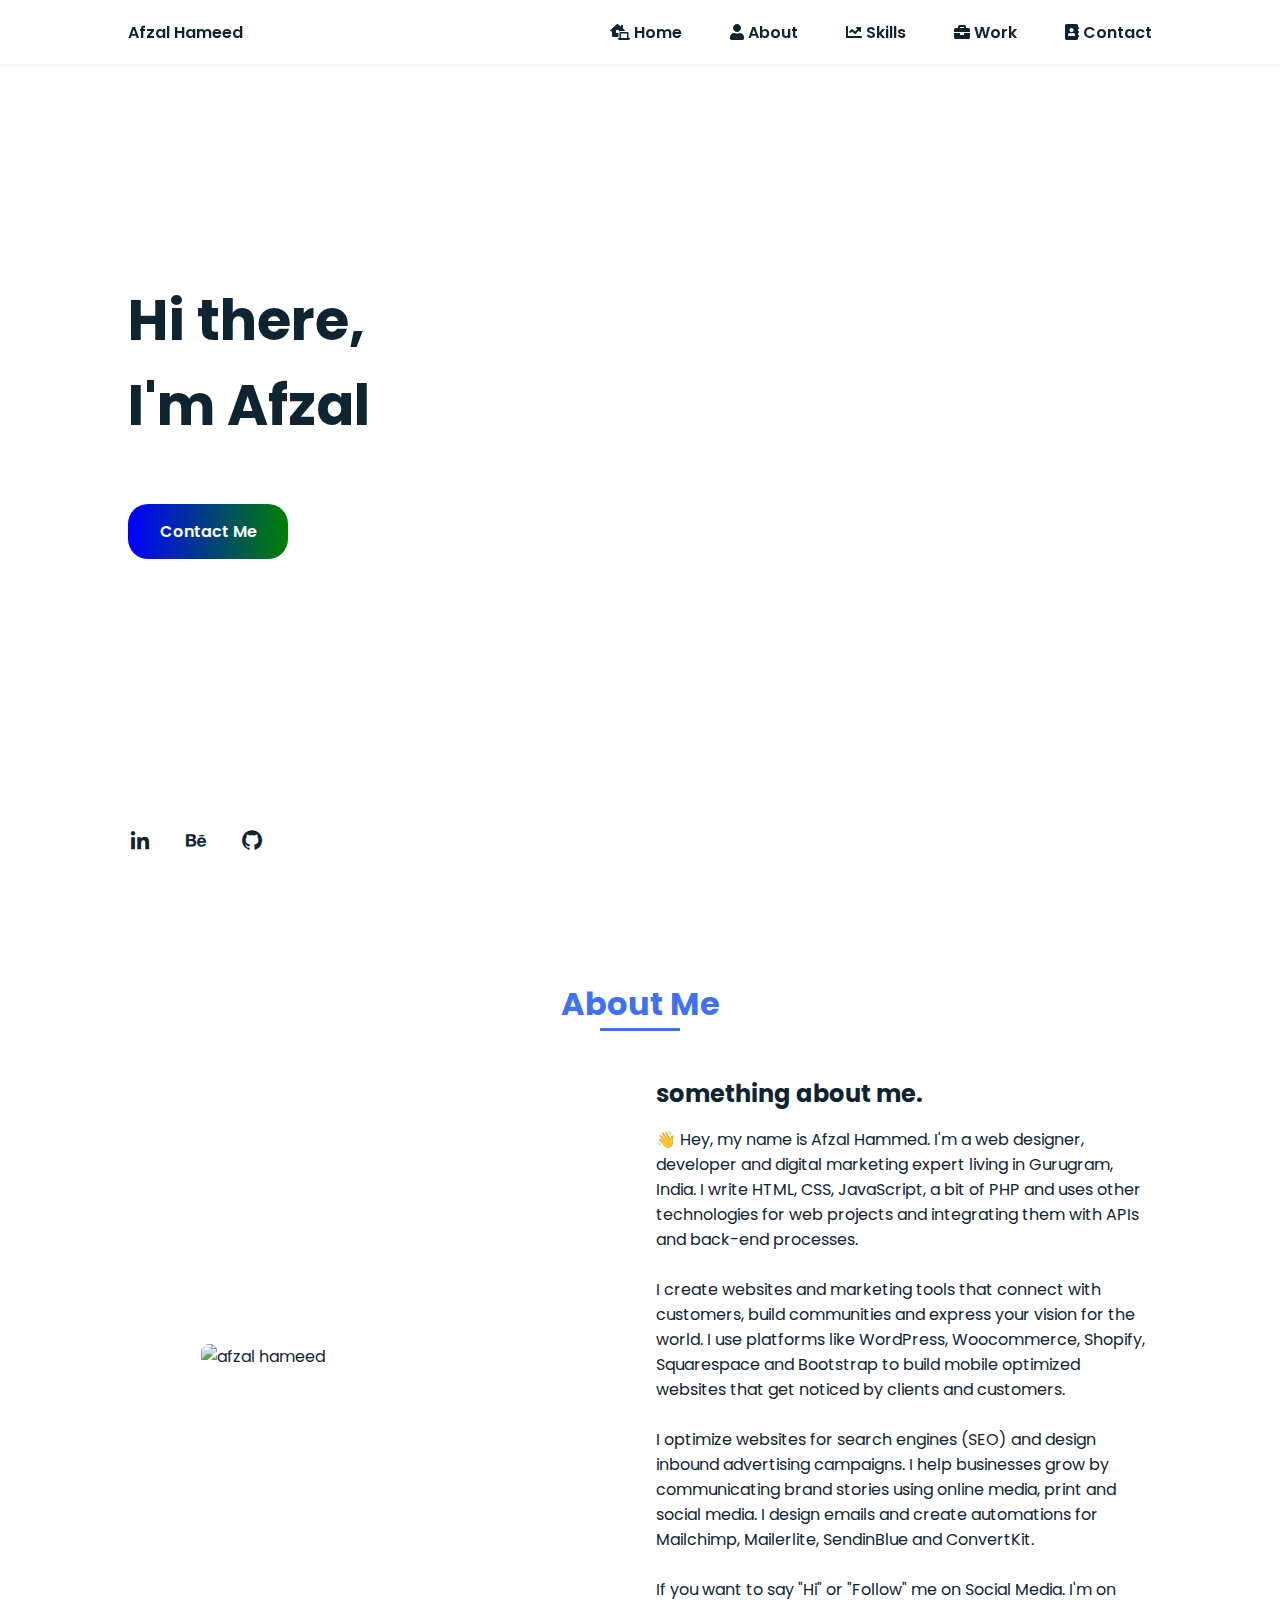
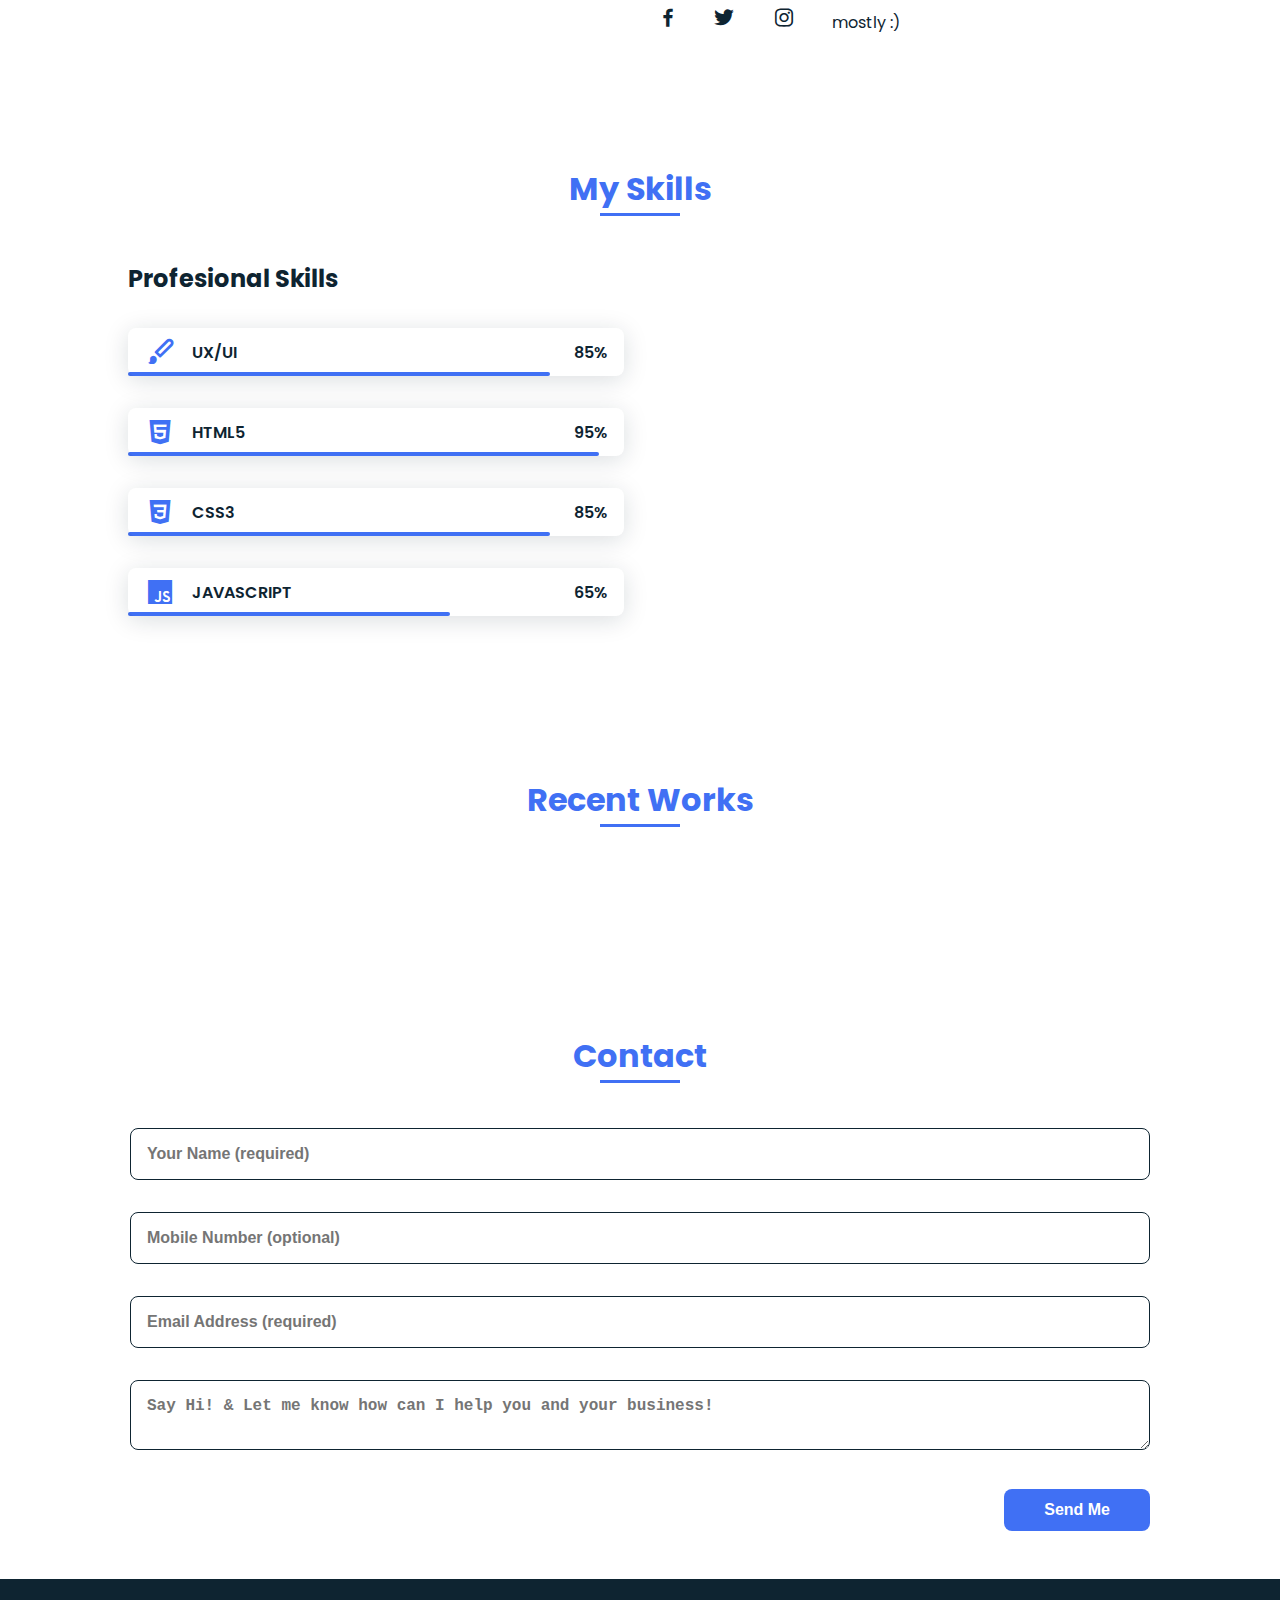
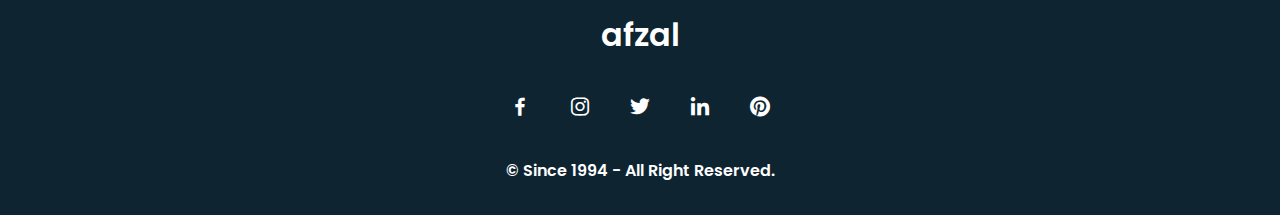
==== index.html @ 88574d5a "Update index.html" ====
<!DOCTYPE html>
<html lang="en">
    <head>
        
<!-- HTML Meta Tags -->
        <meta name="author" content="Afzal Hameed" />
        <title>&#128420; Afzal Hameed: Official Portfolio Website</title>
        <meta name="description" content="Welcome to my official portfolio website. I have built this website using HTML, CSS & JavaScript, to showcase my current work. Take a look at my creations. ">

        <!-- Facebook Meta Tags -->
        <meta property="og:url" content="https://afzal-cv.netlify.app/">
        <meta property="og:type" content="website">
        <meta property="og:title" content="&#128420; Afzal Hameed: Official Portfolio Website">
        <meta property="og:description" content="Welcome to my official portfolio website. I have built this website using HTML, CSS & JavaScript, to showcase my current work. Take a look at my creations. ">
        <meta property="og:image" content="">

        <!-- Twitter Meta Tags -->
        <meta name="twitter:card" content="summary_large_image">
        <meta property="twitter:domain" content="afzal-cv.netlify.app">
        <meta property="twitter:url" content="https://afzal-cv.netlify.app/">
        <meta name="twitter:title" content="&#128420; Afzal Hameed: Official Portfolio Website">
        <meta name="twitter:description" content="Welcome to my official portfolio website. I have built this website using HTML, CSS & JavaScript, to showcase my current work. Take a look at my creations. ">
        <meta name="twitter:image" content="">

<!-- Meta Tags Generated via https://www.opengraph.xyz -->
      
        
        <meta name="author" content="Afzal" />
        <meta name="description" http-equiv="description" content="Welcome to my official portfolio website. I have built this website using HTML, CSS & JavaScript, to showcase my current work. Take a look at my creations." />
        <meta name="keywords" http-equiv="keywords" content="web designer, web developer, website design, graphic design, Afzal Hameed, afzal, Freelancer, Front-End, Full-Stack, UI/UX, App, Responsive website, Website development" />
        <meta property="og:url" content="/#" />
        <meta property="og:title" content="&#128420; Afzal Hameed: Official Portfolio Website" />
        <meta property="og:description" content="Welcome to my official portfolio website. I have built this website using HTML, CSS & JavaScript, to showcase my current work. Take a look at my creations." />
        <meta property="og:image" content="assets/img/header.png" />
        <meta http-equiv="X-UA-Compatible" content="IE=Edge" />
        <meta charset="UTF-8">
        <meta name="viewport" content="width=device-width, initial-scale=1.0">
        <!-- ====STYLESHEET==== -->
        <link rel="stylesheet" href="assets/css/styles.css">
        <!-- =====FAVICON===== -->
        <link rel="icon" href="assets/img/fav.png" />
        <!-- FONTAWESOME -->
    <link rel="stylesheet" href="https://cdnjs.cloudflare.com/ajax/libs/font-awesome/5.15.3/css/all.min.css" />
        <!-- =====BOX ICONS===== -->
        <link href='https://cdn.jsdelivr.net/npm/boxicons@2.0.5/css/boxicons.min.css' rel='stylesheet'>
        <title>&#128420; Afzal Hameed - Official Portfolio</title>
         <!-- =====PINTEREST===== -->
        <meta name="p:domain_verify" content="e36aef501e9f7b3926433f9074493362"/>
        <!-- Global site tag (gtag.js) - Google Analytics -->
<script async src="https://www.googletagmanager.com/gtag/js?id=G-8B5B66P0WS"></script>
<script>
  window.dataLayer = window.dataLayer || [];
  function gtag(){dataLayer.push(arguments);}
  gtag('js', new Date());

  gtag('config', 'G-8B5B66P0WS');
</script>
        <script src="https://www.google.com/recaptcha/api.js" async defer></script>
       
        <!-- Google Tag Manager -->
<script>(function(w,d,s,l,i){w[l]=w[l]||[];w[l].push({'gtm.start':
new Date().getTime(),event:'gtm.js'});var f=d.getElementsByTagName(s)[0],
j=d.createElement(s),dl=l!='dataLayer'?'&l='+l:'';j.async=true;j.src=
'https://www.googletagmanager.com/gtm.js?id='+i+dl;f.parentNode.insertBefore(j,f);
})(window,document,'script','dataLayer','GTM-PH9XR4R');</script>
<!-- End Google Tag Manager -->
    </head>
    <body>
        <!-- Google Tag Manager (noscript) -->
<noscript><iframe src="https://www.googletagmanager.com/ns.html?id=GTM-PH9XR4R"
height="0" width="0" style="display:none;visibility:hidden"></iframe></noscript>
<!-- End Google Tag Manager (noscript) -->
        <!--===== HEADER =====-->
        <header class="l-header">
            <nav class="nav bd-grid">
                <div>
                    <a href="/" class="nav__logo">Afzal Hameed</a>
                </div>

                <div class="nav__menu" id="nav-menu">
                    <ul class="nav__list">
                        <li class="nav__item active"><a href="#home" class="nav__link active"><i class="fas fa-laptop-house"></i> Home</a></li>
                        <li class="nav__item"><a href="#about" class="nav__link"><i class="fas fa-user"></i> About</a></li>
                        <li class="nav__item"><a href="#skills" class="nav__link"><i class="fas fa-chart-line"></i> Skills</a></li>
                        <li class="nav__item"><a href="#work" class="nav__link"><i class="fas fa-briefcase"></i> Work</a></li>
                        <li class="nav__item"><a href="#contact" class="nav__link"><i class="fas fa-address-book"></i> Contact</a></li>
                    </ul>
                </div>

                <div class="nav__toggle" id="nav-toggle">
                    <i class='bx bx-menu'></i>
                </div> 
            </nav>
        </header>

        <main class="l-main">
            <!--===== HOME =====-->
            <section class="home bd-grid" id="home">
                <div class="home__data">
                    <h1 class="home__title">Hi there,<br>I'm <span class="fill">Afzal</span>
                        <br><span id="ityped"></span>
                        <script src="https://unpkg.com/ityped@1.0.2/dist/index.min.js"></script>
                        </h1>
                </div>
                <div class="contact"><a href="#contact" class="button">Contact Me<img src="assets/img/arrow.png"></a></div>
                    <div class="home__social">
                    <a href="https://www.linkedin.com/in/iafzalhameed/" target="_blank" class="home__social-icon"><i class='bx bxl-linkedin'></i></a>
                    <a href="https://www.behance.net/afzalhameed" target="_blank" class="home__social-icon"><i class='bx bxl-behance' ></i></a>
                    <a href="https://github.com/dev-afzal" target="_blank" class="home__social-icon"><i class='bx bxl-github' ></i></a>
                </div>

                <div class="home__img">    
                    <img src="assets/img/header.png" alt="">
                </div>
            </section>

            <!--===== ABOUT =====-->
            <section class="about section " id="about">
                <h2 class="section-title">About Me</h2>

                <div class="about__container bd-grid">
                    <div class="about__img">
                        <img class="bout"src="assets/img/about_1.jpg" alt="afzal hameed">
                    </div>             
                    <div>
                        <h2 class="about__subtitle">something about me.</h2>
                        <p class="about__text"><align="justify">👋 Hey, my name is Afzal Hammed. I'm a web designer, developer and digital marketing expert living in Gurugram, India. I write HTML, CSS, JavaScript, a bit of PHP and uses other technologies for web projects and integrating them with APIs and back-end processes.</align></p>
                        <br><p class="about__text"><align="justify">I create websites and marketing tools that connect with customers, build communities and express your vision for the world. I use platforms like WordPress, Woocommerce, Shopify, Squarespace and Bootstrap to build mobile optimized websites that get noticed by clients and customers.</align></p>
                            <br><p class="about__text"><align="justify">I optimize websites for search engines (SEO) and design inbound advertising campaigns. I help businesses grow by communicating brand stories using online media, print and social media. I design emails and create automations for Mailchimp, Mailerlite, SendinBlue and ConvertKit.</align></p>
                            <br><p class="about__text"><align="justify">If you want to say "Hi" or "Follow" me on Social Media. I'm on <a href="https://www.facebook.com/iafzalhameed" class="home__social-icon"><i class='bx bxl-facebook'></i></a><a href="https://twitter.com/dev_afzal" class="home__social-icon"><i class='bx bxl-twitter'></i></a> <a href="https://www.instagram.com/dev.afzal/" class="home__social-icon"><i class='bx bxl-instagram'></i></a> mostly :)</align>
                        </p>
                    </div>                                   
                </div>
            </section>
            <!--===== SKILLS =====-->
            <section class="skills section" id="skills">
                <h2 class="section-title">My Skills</h2>

                <div class="skills__container bd-grid">          
                    <div>
                        <h2 class="skills__subtitle">Profesional Skills</h2>
                        <p class="skills__text"></p>
                        <div class="skills__data">
                            <div class="skills__names">
                                <i class='bx bxs-paint skills__icon'></i>
                                <span class="skills__name">UX/UI</span>
                            </div>
                            <div class="skills__bar skills__ux">
                                
                            </div>
                            <div>
                                <span class="skills__percentage">85%</span>
                            </div>
                        </div>
                        <div class="skills__data">
                            <div class="skills__names">
                                <i class='bx bxl-html5 skills__icon'></i>
                                <span class="skills__name">HTML5</span>
                            </div>
                            <div class="skills__bar skills__html">

                            </div>
                            <div>
                                <span class="skills__percentage">95%</span>
                            </div>
                        </div>
                        <div class="skills__data">
                            <div class="skills__names">
                                <i class='bx bxl-css3 skills__icon'></i>
                                <span class="skills__name">CSS3</span>
                            </div>
                            <div class="skills__bar skills__css">
                                
                            </div>
                            <div>
                                <span class="skills__percentage">85%</span>
                            </div>
                        </div>
                        <div class="skills__data">
                            <div class="skills__names">
                                <i class='bx bxl-javascript skills__icon' ></i>
                                <span class="skills__name">JAVASCRIPT</span>
                            </div>
                            <div class="skills__bar skills__js">
                                
                            </div>
                            <div>
                                <span class="skills__percentage">65%</span>
                            </div>
                        </div>
                        
                    </div>
                    
                    <div>              
                        <img src="assets/img/work-skills.jpg" alt="" class="skills__img">
                    </div>
                </div>
            </section>

            <!--===== WORK =====-->
            <section class="work section" id="work">
                <h2 class="section-title">Recent Works</h2>
                
                <div class="work__container bd-grid">
                    <div class="work__img">
                        <img src="assets/img/work1.jpg" alt="">
                    </div>
                    <div class="work__img">
                        <img src="assets/img/work2.jpg" alt="">
                    </div>
                    <div class="work__img">
                        <img src="assets/img/work3.jpg" alt="">
                    </div>
                    <div class="work__img">
                        <img src="assets/img/work4.jpg" alt="">
                    </div>
                    <div class="work__img">
                        <img src="assets/img/work06.jpg" alt="">
                    </div>
                    <div class="work__img">
                        <img src="assets/img/work7.jpg" alt="">
                    </div>
                </div>
            </section>
            <!--===== CONTACT =====-->
            <section class="contact section" id="contact">
                <h2 class="section-title">Contact</h2>

                <div class="contact__container bd-grid">
                   <form class="contact-form" action="https://formsubmit.co/afzalpixel@gmail.com" method="post">
                        <input type="hidden" name="_subject" value="Yo, you got a mail:" >
                        <input type="text" name="name" placeholder="Your Name (required)" class="contact__input" required>
                        <input type="text" name="phone" placeholder="Mobile Number (optional)" class="contact__input" >
                        <input type="mail" name="mail" placeholder="Email Address (required)" class="contact__input" required>
                        <input type="hidden" name="_next" value="https://afzal-cv.netlify.app/thanks.html">
                        <textarea name="message" placeholder="Say Hi! & Let me know how can I help you and your business!" class="contact__input"></textarea>
                        <input type="hidden" name="_captcha" value="false" >
                        <div class="g-recaptcha" data-sitekey="6LcCh78aAAAAAPTROiAy22r3FOxL_BOyO7A-qrOj"></div>
                        <input type="submit" name="submit" value="Send Me" class="contact__button button"> 
                    </form>
                </div>
            </section>
        </main>

        <!--===== FOOTER =====-->
        <footer class="footer">
            <p class="footer__title">afzal</p>
            <div class="footer__social">
                <a href="https://www.facebook.com/iafzalhameed/" class="footer__icon"><i class='bx bxl-facebook' ></i></a>
                <a href="https://www.instagram.com/mister.afzal/" class="footer__icon"><i class='bx bxl-instagram' ></i></a>
                <a href="https://twitter.com/mister_afzal/" class="footer__icon"><i class='bx bxl-twitter' ></i></a>
                <a href="https://www.linkedin.com/in/iafzalhameed/" class="footer__icon"><i class='bx bxl-linkedin' ></i></a>
                <a href="https://pinterest.com/mister_afzal/" class="footer__icon"><i class='bx bxl-pinterest' ></i></a>
            </div>
            <p>&#169; Since 1994 - All Right Reserved.</p>
        </footer>
        <!--===== SCROLL REVEAL =====-->
        <script src="https://unpkg.com/scrollreveal"></script>
        <!--===== DARK-MODE =====-->
        <script src="https://cdn.jsdelivr.net/npm/darkmode-js@1.5.7/lib/darkmode-js.min.js"></script>
        <!--===== MAIN JS =====-->
        <script src="assets/js/main.js"></script>
        <div></div> 
    </body>
</html>
<!--===== END =====-->
---- assets/css/styles.css ----
/*===== GOOGLE FONTS =====*/
@import url("https://fonts.googleapis.com/css2?family=Poppins:wght@400;600;700&display=swap");
/*===== VARIABLES CSS =====*/
:root{
  --header-height: 3rem;
  --font-semi: 600;
}

:root{
  --first-color: #4070F4;
  --second-color: #0E2431;
}
.dark-theme{
  --primary-color: #000106;
  --secondary-color: #fff;
}





/*===== Fuente y tipografia =====*/
:root{
  --body-font: 'Poppins', sans-serif;
  --big-font-size: 2rem;
  --h2-font-size: 1.25rem;
  --normal-font-size: 0.938rem;
}
@media screen and (min-width: 768px){
  :root{
    --big-font-size: 3.5rem;
    --h2-font-size: 2rem;
    --normal-font-size: 1rem;
  }
}

/*===== Margenes =====*/
:root{
  --mb-1: 0.5rem;
  --mb-2: 1rem;
  --mb-3: 1.5rem;
  --mb-4: 2rem;
  --mb-5: 2.5rem;
  --mb-6: 3rem;
}

/*===== z index =====*/
:root{
  --z-back: -10;
  --z-normal: 1;
  --z-tooltip: 10;
  --z-fixed: 100;
}

/*===== BASE =====*/
*,::before,::after{
  box-sizing: border-box;
}
html{
  scroll-behavior: smooth;
}
body{
  margin: var(--header-height) 0 0 0;
  font-family: var(--body-font);
  font-size: var(--normal-font-size);
  color: var(--second-color);
}
h1,h2,p{
  margin: 0;
}
ul{
  margin: 0;
  padding: 0;
  list-style: none;
}
a{
  text-decoration: none;
}
img{
  max-width: 100%;
  height: auto;
  display: block;
}

/*===== CLASS CSS ===== */
.section-title{
  position: relative;
  font-size: var(--h2-font-size);
  color: var(--first-color);
  margin-top: var(--mb-2);
  margin-bottom: var(--mb-4);
  text-align: center;
}
.section-title::after{
  position: absolute;
  content: "";
  width: 64px;
  height: 0.18rem;
  left: 0;
  right: 0;
  margin: auto;
  top: 2rem;
  background-color: var(--first-color);
}
.section{
  padding-top: 3rem;
  padding-bottom: 2rem;
}

/*===== LAYOUT =====*/
.bd-grid{
  max-width: 1024px;
  display: grid;
  grid-template-columns: 100%;
  grid-column-gap: 2rem;
  width: calc(100% - 2rem);
  margin-left: var(--mb-2);
  margin-right: var(--mb-2);
}
.l-header{
  width: 100%;
  position: fixed;
  top: 0;
  left: 0;
  z-index: var(--z-fixed);
  background-color: #fff;
  box-shadow: 0 1px 4px rgba(146,161,176,.15);
}

/*===== NAV =====*/
.nav{
  height: var(--header-height);
  display: flex;
  justify-content: space-between;
  align-items: center;
  font-weight: var(--font-semi);
}
@media screen and (max-width: 768px){
  .nav__menu{
    position: fixed;
    top: var(--header-height);
    right: -100%;
    width: 80%;
    height: 100%;
    padding: 2rem;
    background-color: var(--second-color);
    transition: .5s;
  }
}
.nav__item{
  margin-bottom: var(--mb-4);
}
.nav__item .active a {
  color: #e45820;
  
}
.nav__link{
  position: relative;
  color: rgb(163, 93, 93);
}
.nav__link:hover{
  position: relative;
}
.nav__link:hover::after{
  position: absolute;
  content: "";
  width: 100%;
  height: 0.18rem;
  left: 0;
  top: 2rem;
  background-color: var(--first-color);
}
.nav__logo{
  color: var(--second-color);
}
.nav__toggle{
  color: var(--second-color);
  font-size: 1.5rem;
  cursor: pointer;
}

/*Active menu*/
.active::after{
  position: absolute;
  content: "";
  width: 100%;
  height: 0.18rem;
  left: 0;
  top: 2rem;
  background-color: var(--secondary-color);
}

/*=== Show menu ===*/
.show{
  right: 0;
}
/*=== Show menu icon ===*/
.menu-icon{
  display: block;
}

/*===== HOME =====*/
.home{
  height: calc(100vh - 3rem);
  row-gap: 1rem;
}
.home__data{
  align-self: center;
  margin-top: 10%;
}
.home__title{
  font-size: var(--big-font-size);
  margin-bottom: var(--mb-5);
}
.home__title-color{
  color: var(--first-color);
}
.home__social{
  display: flex;
  flex-direction: column;
}
.home__social-icon{
  width: max-content;
  margin-bottom: var(--mb-2);
  font-size: 1.5rem;
  color: var(--second-color);
}
.home__social-icon:hover{
  color: var(--first-color);
}
.home__img{
  position: absolute;
  right: 0;
  bottom: 0;
  width: 295px;
}

/*BUTTONS*/
.button{
  display: inline-block;
  background-color: var(--first-color);
  color: #fff;
  padding: .75rem 2.5rem;
  font-weight: var(--font-semi);
  border-radius: .5rem;
}
.button:hover{
  box-shadow: 0 10px 36px rgba(0,0,0,.15);
}

/* ===== ABOUT =====*/
.about__container{
  row-gap: 2rem;
  text-align: center;
}
.about__subtitle{
  margin-bottom: var(--mb-2);
}
.about__img{
  justify-self: center;
}
.about__img img{
  width: 250px;
  border-radius: .5rem;
}

/* ===== SKILLS =====*/
.skills__container{
  row-gap: 2rem;
  text-align: center;
}
.skills__subtitle{
  margin-bottom: var(--mb-2);
}
.skills__text{
  margin-bottom: var(--mb-4);
}
.skills__data{
  display: flex;
  justify-content: space-between;
  align-items: center;
  position: relative;
  font-weight: var(--font-semi);
  padding: .5rem 1rem;
  margin-bottom: var(--mb-4);
  border-radius: .5rem;
  box-shadow: 0 4px 25px rgba(14,36,49,.15);
}
.skills__icon{
  font-size: 2rem;
  margin-right: var(--mb-2);
  color: var(--first-color);
}
.skills__names{
  display: flex;
  align-items: center;
}
.skills__bar{
  position: absolute;
  left: 0;
  bottom: 0;
  background-color: var(--first-color);
  height: .25rem;
  border-radius: .5rem;
  z-index: var(--z-back);
}
.skills__html{
  width: 95%;
}
.skills__css{
  width: 85%;
}
.skills__js{
  width: 65%;
}
.skills__ux{
  width: 85%;
}
.skills__img{
  border-radius: .5rem;
}

/* ===== WORK =====*/
.work__container{
  row-gap: 2rem;
}
.works__subtitle{
  margin-bottom: var(--mb-2);
}
.works__text{
  margin-bottom: var(--mb-4);
}
.work__img{
  box-shadow: 0 4px 25px rgba(14,36,49,.15);
  border-radius: .5rem;
  overflow: hidden;
}
.work__img img{
  transition: 1s;
  cursor: pointer;
}
.work__img img:hover{
  transform: scale(1.1);
}

/* ===== CONTACT =====*/
.contact__input{
  width: 100%;
  font-size: var(--normal-font-size);
  font-weight: var(--font-semi);
  padding: 1rem;
  border-radius: .5rem;
  border: 1.5px solid var(--second-color);
  outline: none;
  margin-bottom: var(--mb-4);
}
.contact__button{
  display: block;
  border: none;
  outline: none;
  font-size: var(--normal-font-size);
  cursor: pointer;
  margin-left: auto;
}

/* ===== FOOTER =====*/
.footer{
  background-color: var(--second-color);
  color: #fff;
  text-align: center;
  font-weight: var(--font-semi);
  padding: 2rem 0;
}
.footer__title{
  font-size: 2rem;
  margin-bottom: var(--mb-4);
}
.footer__social{
  margin-bottom: var(--mb-4);
}
.footer__icon{
  font-size: 1.5rem;
  color: #fff;
  margin: 0 var(--mb-2)
}

/* ===== MEDIA QUERIES=====*/
@media screen and (min-width: 768px){
  body{
    margin: 0;
  }
  .section{
    padding-top: 4rem;
    padding-bottom: 3rem;
  }
  .section-title{
    margin-bottom: var(--mb-6);
  }
  .section-title::after{
    width: 80px;
    top: 3rem;
  }

  .nav{
    height: calc(var(--header-height) + 1rem);
  }
  .nav__list{
    display: flex;
    padding-top: 0;
  }
  .nav__item{
    margin-left: var(--mb-6);
    margin-bottom: 0;
  }
  .nav__toggle{
    display: none;
  }
  .nav__link{
    color: var(--second-color);
  }

  .home{
    height: 100vh;
  }
  .home__data{
    align-self: flex-end;
    margin-top: 15%;
  }
  .home__social{
    padding-top: 0;
    padding-bottom: 2.5rem;
    flex-direction: row;
    align-self: flex-end;
  }
  .home__social-icon{
    margin-bottom: 0;
    margin-right: var(--mb-4);
  }
  .home__img{
    width: 457px;
    bottom: 15%;
  }

  .about__container, .skills__container{
    grid-template-columns: repeat(2,1fr);
    align-items: center;
    text-align: initial;
  }
  .about__img img{
    width: 350px;
  }
  .work__container{
    grid-template-columns: repeat(3, 1fr);
    grid-template-rows: repeat(2,1fr);
    column-gap: 2rem;
  }
  .contact__form{
    width: 360px;
  }
  .contact__container{
    justify-items: center;
  }
}

@media screen and (min-width: 1024px){
  .bd-grid{
    margin-left: auto;
    margin-right: auto;
  }
  .home__img{
    right: 10%;
  }
}

.home__title span.fil {
  -webkit-text-fill-color: transparent;

  -webkit-text-stroke: 2.5px #7e57c2;

}

.home__title span.fill::before {

  content: "";

  position: absolute;

  -webkit-text-fill-color: #4070f4;

  transition: 0.5s cubic-bezier(0.19, 1, 0.22, 1);

  text-shadow: 1px 5px 20px #ff0120fa;

  animation: filling 1.35s 1s ease-in-out alternate infinite;

}

@keyframes filling {

  0% {

    content: "";

  }

  20% {

    content: "A";

  }

  40% {

    content: "Af";

  }

  60% {

    content: "Afz";

  }

  80% {

    content: "Afza";

  }

  100% {

    content: "Afzal";

  }

}

.contact a {
  width: 160px;
  background: linear-gradient(to right, blue, green);
  padding: 15px 15px;
  text-decoration: none;
  text-align: center;
  color: #ffffff;
  display: inline-block;
  margin: 0px 0px;
  border-radius: 20px;
  cursor: pointer;
  transition: width 0.5s;
}

.contact a img{
  width: 15px;
  display: none;
}

.contact a:hover img{
  display: block;
}

.contact a:hover{
  width: 140px;
  display: flex;
  align-items: center;
  justify-content: space-between;

}
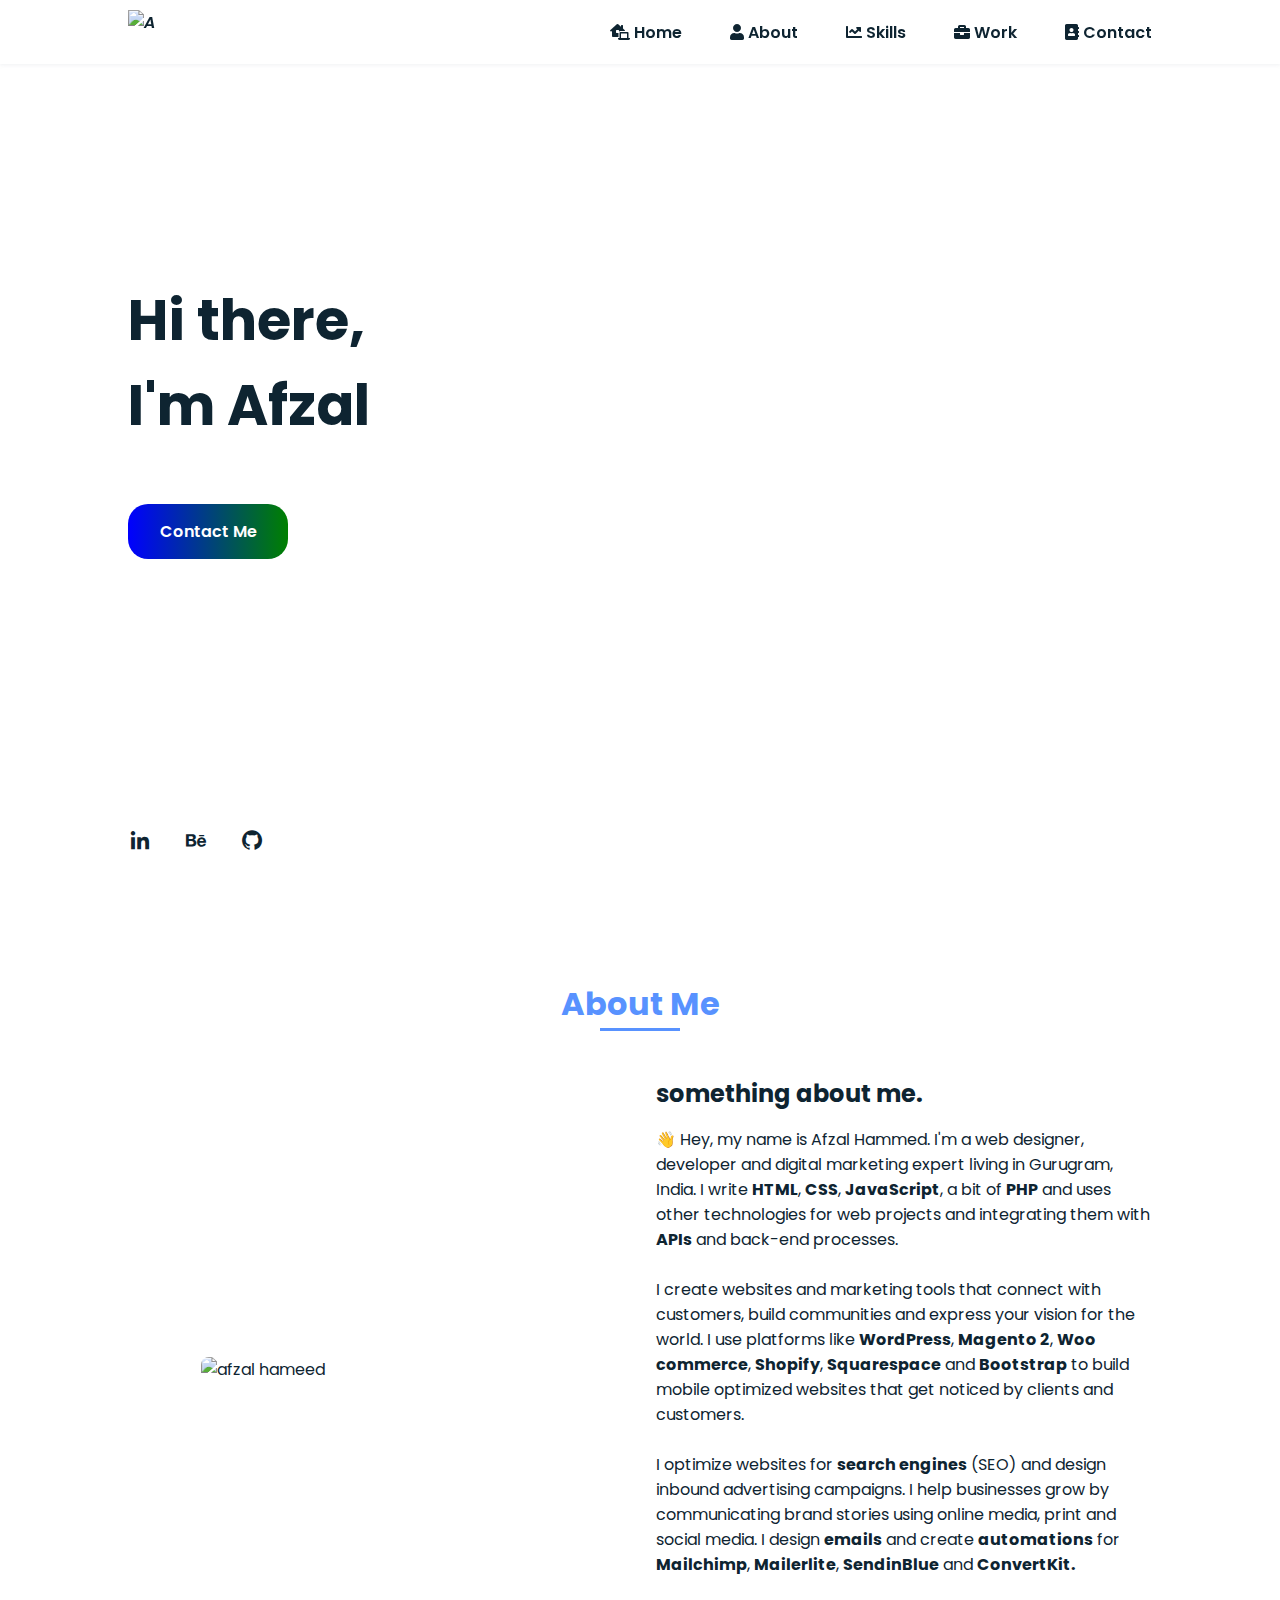
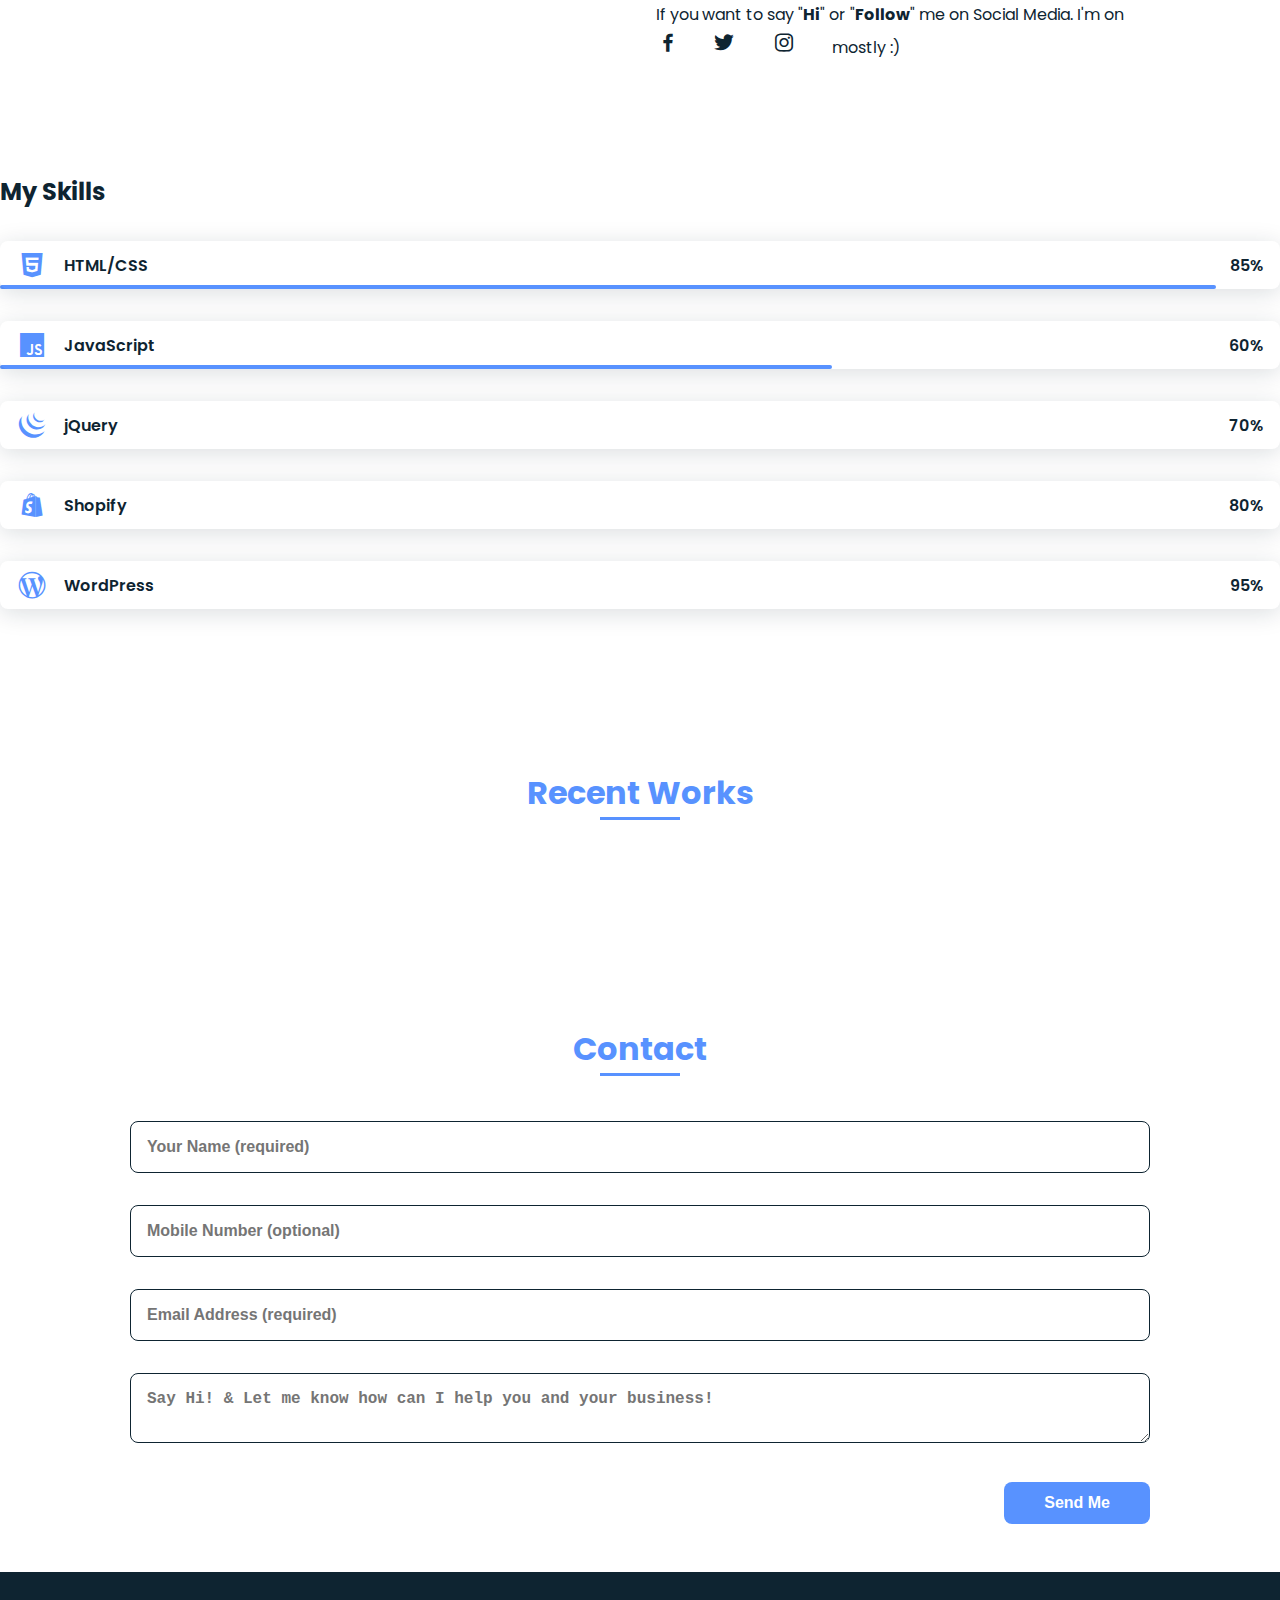
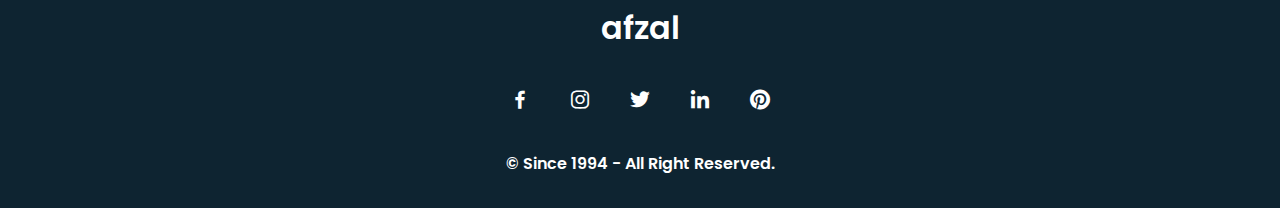
==== commit c309777e: "Update index.html" ====
--- a/index.html
+++ b/index.html
@@ -74,7 +74,7 @@
         <header class="l-header">
             <nav class="nav bd-grid">
                 <div>
-                    <a href="/" class="nav__logo">Afzal Hameed</a>
+                      <a class="nav__logo" href="/"><i> <img src="/assets/img/afzal-logo.png" alt="A" width="50px" height="50px"> </i></a>
                 </div>
 
                 <div class="nav__menu" id="nav-menu">
@@ -124,29 +124,24 @@
                     </div>             
                     <div>
                         <h2 class="about__subtitle">something about me.</h2>
-                        <p class="about__text"><align="justify">👋 Hey, my name is Afzal Hammed. I'm a web designer, developer and digital marketing expert living in Gurugram, India. I write HTML, CSS, JavaScript, a bit of PHP and uses other technologies for web projects and integrating them with APIs and back-end processes.</align></p>
-                        <br><p class="about__text"><align="justify">I create websites and marketing tools that connect with customers, build communities and express your vision for the world. I use platforms like WordPress, Woocommerce, Shopify, Squarespace and Bootstrap to build mobile optimized websites that get noticed by clients and customers.</align></p>
-                            <br><p class="about__text"><align="justify">I optimize websites for search engines (SEO) and design inbound advertising campaigns. I help businesses grow by communicating brand stories using online media, print and social media. I design emails and create automations for Mailchimp, Mailerlite, SendinBlue and ConvertKit.</align></p>
-                            <br><p class="about__text"><align="justify">If you want to say "Hi" or "Follow" me on Social Media. I'm on <a href="https://www.facebook.com/iafzalhameed" class="home__social-icon"><i class='bx bxl-facebook'></i></a><a href="https://twitter.com/dev_afzal" class="home__social-icon"><i class='bx bxl-twitter'></i></a> <a href="https://www.instagram.com/dev.afzal/" class="home__social-icon"><i class='bx bxl-instagram'></i></a> mostly :)</align>
+                        <p class="about__text"><align="justify">👋 Hey, my name is Afzal Hammed. I'm a web designer, developer and digital marketing expert living in Gurugram, India. I write <b>HTML</b>, <b>CSS</b>, <b>JavaScript</b>, a bit of <b>PHP</b> and uses other technologies for web projects and integrating them with <b>APIs</b> and back-end processes.</align></p>
+                        <br><p class="about__text"><align="justify">I create websites and marketing tools that connect with customers, build communities and express your vision for the world. I use platforms like <b>WordPress</b>, <b>Magento 2</b>, <b>Woo commerce</b>, <b>Shopify</b>, <b>Squarespace</b> and <b>Bootstrap</b> to build mobile optimized websites that get noticed by clients and customers.</align></p>
+                            <br><p class="about__text"><align="justify">I optimize websites for <b>search engines</b> (SEO) and design inbound advertising campaigns. I help businesses grow by communicating brand stories using online media, print and social media. I design <b>emails</b> and create <b>automations</b> for <b>Mailchimp</b>, <b>Mailerlite</b>, <b>SendinBlue</b> and <b>ConvertKit.</b></align></p>
+                            <br><p class="about__text"><align="justify">If you want to say "<b>Hi</b>" or "<b>Follow</b>" me on Social Media. I'm on <a href="https://www.facebook.com/iafzalhameed" class="home__social-icon"><i class='bx bxl-facebook'></i></a><a href="https://twitter.com/dev_afzal" class="home__social-icon"><i class='bx bxl-twitter'></i></a> <a href="https://www.instagram.com/dev.afzal/" class="home__social-icon"><i class='bx bxl-instagram'></i></a> mostly :)</align>
                         </p>
                     </div>                                   
                 </div>
             </section>
             <!--===== SKILLS =====-->
             <section class="skills section" id="skills">
-                <h2 class="section-title">My Skills</h2>
-
-                <div class="skills__container bd-grid">          
-                    <div>
-                        <h2 class="skills__subtitle">Profesional Skills</h2>
+                <h2 class="skills__subtitle">My Skills</h2>
                         <p class="skills__text"></p>
                         <div class="skills__data">
                             <div class="skills__names">
-                                <i class='bx bxs-paint skills__icon'></i>
-                                <span class="skills__name">UX/UI</span>
-                            </div>
-                            <div class="skills__bar skills__ux">
-                                
+                                <i class='bx bxl-html5 skills__icon'></i>
+                                <span class="skills__name">HTML/CSS</span>
+                            </div>
+                            <div class="skills__bar skills__html">
                             </div>
                             <div>
                                 <span class="skills__percentage">85%</span>
@@ -154,44 +149,52 @@
                         </div>
                         <div class="skills__data">
                             <div class="skills__names">
-                                <i class='bx bxl-html5 skills__icon'></i>
-                                <span class="skills__name">HTML5</span>
-                            </div>
-                            <div class="skills__bar skills__html">
-
-                            </div>
-                            <div>
-                                <span class="skills__percentage">95%</span>
-                            </div>
-                        </div>
-                        <div class="skills__data">
-                            <div class="skills__names">
-                                <i class='bx bxl-css3 skills__icon'></i>
-                                <span class="skills__name">CSS3</span>
-                            </div>
-                            <div class="skills__bar skills__css">
-                                
-                            </div>
-                            <div>
-                                <span class="skills__percentage">85%</span>
-                            </div>
-                        </div>
-                        <div class="skills__data">
-                            <div class="skills__names">
-                                <i class='bx bxl-javascript skills__icon' ></i>
-                                <span class="skills__name">JAVASCRIPT</span>
+                                <i class='bx bxl-javascript skills__icon'></i>
+                                <span class="skills__name">JavaScript</span>
                             </div>
                             <div class="skills__bar skills__js">
                                 
                             </div>
                             <div>
-                                <span class="skills__percentage">65%</span>
-                            </div>
-                        </div>
-                        
-                    </div>
-                    
-                    <div>              
+                                <span class="skills__percentage">60%</span>
+                            </div>
+                        </div>
+						<div class="skills__data">
+                            <div class="skills__names">
+                                <i class='bx bxl-jquery skills__icon' ></i>
+                                <span class="skills__name">jQuery</span>
+                            </div>
+                            <div class="skills__bar skills__jq">
+                                
+                            </div>
+                            <div>
+                                <span class="skills__percentage">70%</span>
+                            </div>
+                        </div>
+						<div class="skills__data">
+                            <div class="skills__names">
+                                <i class='bx bxl-shopify skills__icon' ></i>
+                                <span class="skills__name">Shopify</span>
+                            </div>
+                            <div class="skills__bar skills__shopify">
+                               </div>
+                            <div>
+                                <span class="skills__percentage">80%</span>
+                            </div>
+                        </div>	
+                        <div class="skills__data">
+                            <div class="skills__names">
+                                <i class='bx bxl-wordpress skills__icon'></i>
+                                <span class="skills__name">WordPress</span>
+                            </div>
+                            <div class="skills__bar skills__wp">
+                            </div>
+                            <div>
+                                <span class="skills__percentage">95%</span>
+                            </div>
+                        </div>
+                    </div>                    
+                    <div>     
                         <img src="assets/img/work-skills.jpg" alt="" class="skills__img">
                     </div>
                 </div>
--- a/assets/css/styles.css
+++ b/assets/css/styles.css
@@ -7,7 +7,7 @@
 }
 
 :root{
-  --first-color: #4070F4;
+  --first-color: #5892FF;
   --second-color: #0E2431;
 }
 .dark-theme{
@@ -77,12 +77,17 @@
   text-decoration: none;
 }
 img{
+  max-width: 90%;
+  height: auto;
+  display: block;
+}
+
+/*===== CLASS CSS ===== */
+.bout img{
   max-width: 100%;
   height: auto;
   display: block;
 }
-
-/*===== CLASS CSS ===== */
 .section-title{
   position: relative;
   font-size: var(--h2-font-size);
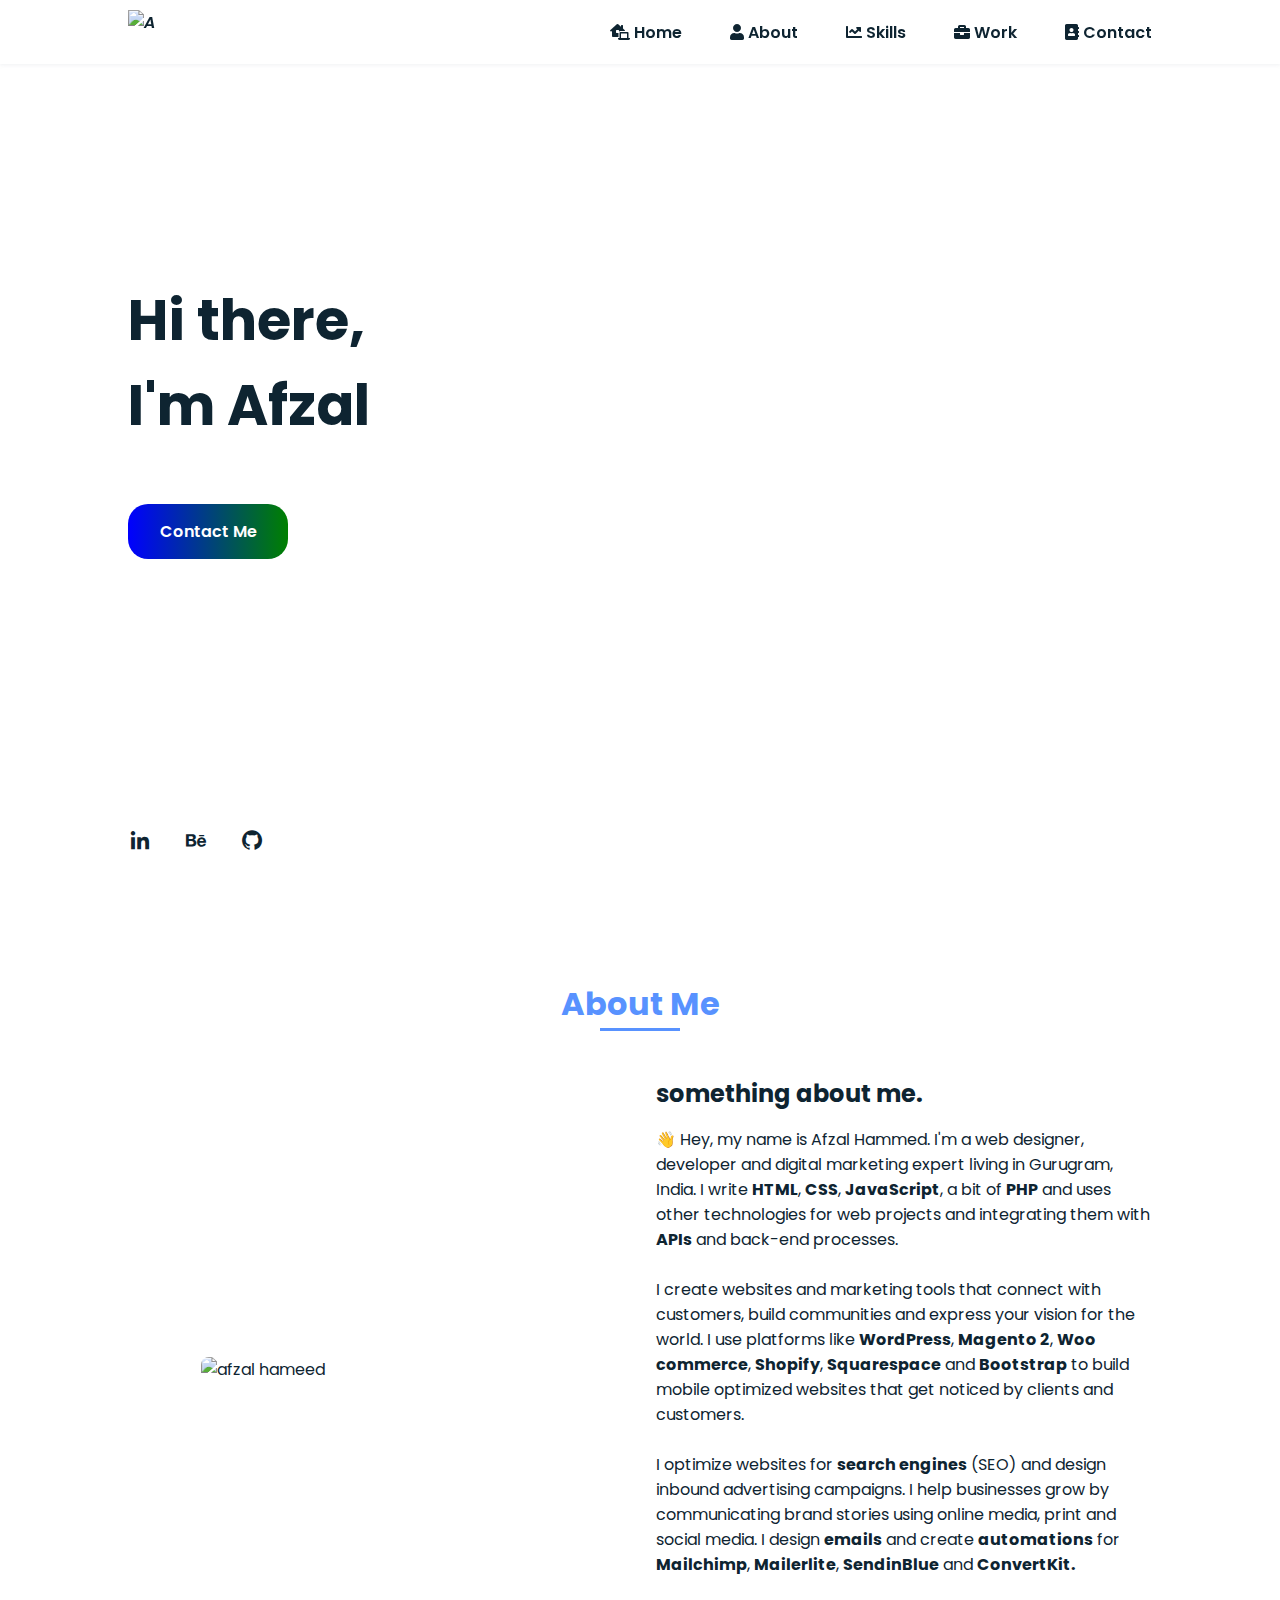
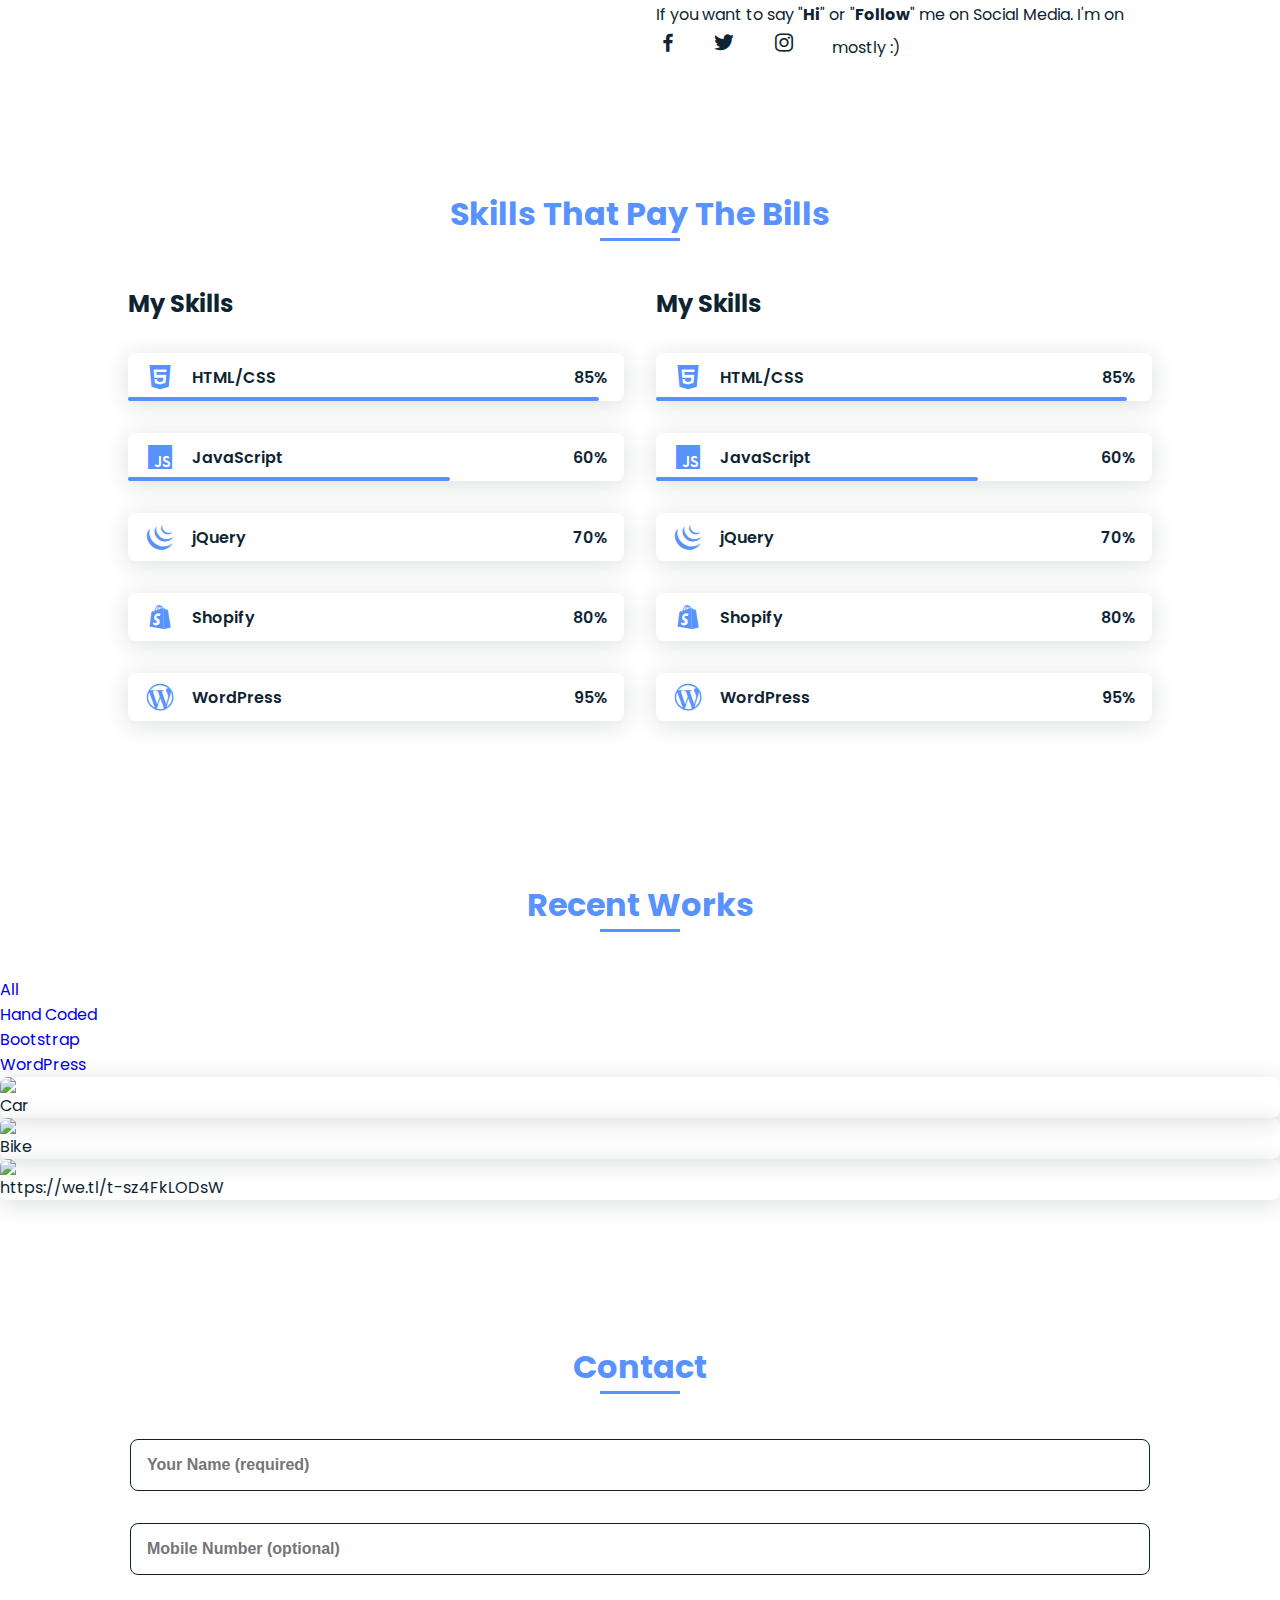
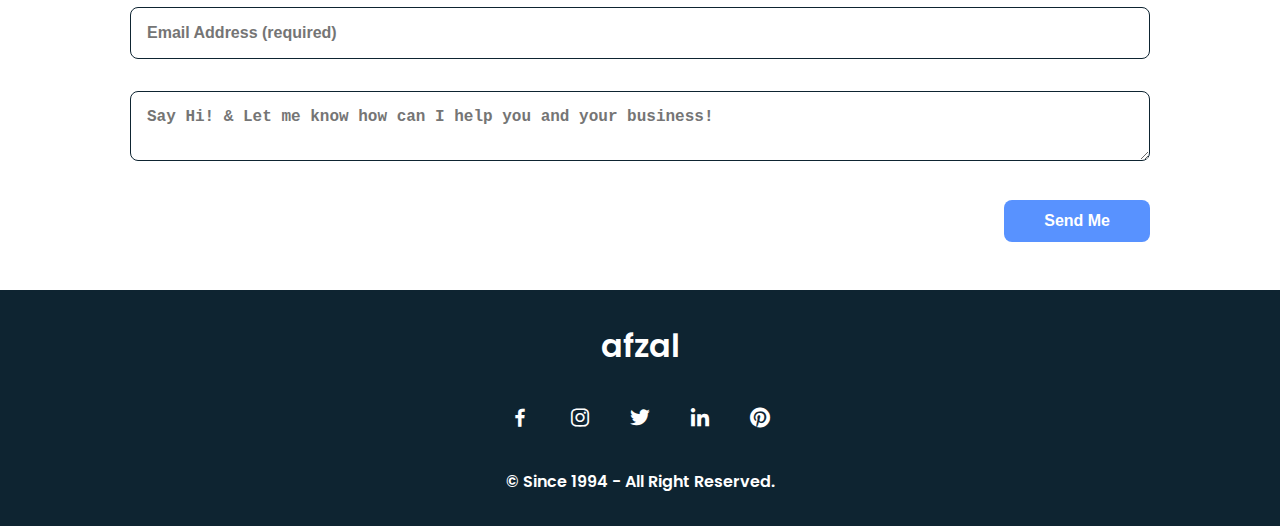
==== commit 20fbc559: "Update index.html" ====
--- a/index.html
+++ b/index.html
@@ -21,6 +21,8 @@
         <meta name="twitter:title" content="&#128420; Afzal Hameed: Official Portfolio Website">
         <meta name="twitter:description" content="Welcome to my official portfolio website. I have built this website using HTML, CSS & JavaScript, to showcase my current work. Take a look at my creations. ">
         <meta name="twitter:image" content="">
+        <!-- POPUP IMG -->
+        <link href="https://cdnjs.cloudflare.com/ajax/libs/magnific-popup.js/1.1.0/magnific-popup.css" rel="stylesheet">
 
 <!-- Meta Tags Generated via https://www.opengraph.xyz -->
       
@@ -134,6 +136,10 @@
             </section>
             <!--===== SKILLS =====-->
             <section class="skills section" id="skills">
+		    <h2 class="section-title">Skills That Pay The Bills</h2>
+
+                <div class="skills__container bd-grid">          
+                    <div>
                 <h2 class="skills__subtitle">My Skills</h2>
                         <p class="skills__text"></p>
                         <div class="skills__data">
@@ -195,36 +201,151 @@
                         </div>
                     </div>                    
                     <div>     
-                        <img src="assets/img/work-skills.jpg" alt="" class="skills__img">
-                    </div>
+                        
+                            <h2 class="skills__subtitle">My Skills</h2>
+                                    <p class="skills__text"></p>
+                                    <div class="skills__data">
+                                        <div class="skills__names">
+                                            <i class='bx bxl-html5 skills__icon'></i>
+                                            <span class="skills__name">HTML/CSS</span>
+                                        </div>
+                                        <div class="skills__bar skills__html">
+                                        </div>
+                                        <div>
+                                            <span class="skills__percentage">85%</span>
+                                        </div>
+                                    </div>
+                                    <div class="skills__data">
+                                        <div class="skills__names">
+                                            <i class='bx bxl-javascript skills__icon'></i>
+                                            <span class="skills__name">JavaScript</span>
+                                        </div>
+                                        <div class="skills__bar skills__js">
+                                            
+                                        </div>
+                                        <div>
+                                            <span class="skills__percentage">60%</span>
+                                        </div>
+                                    </div>
+                                    <div class="skills__data">
+                                        <div class="skills__names">
+                                            <i class='bx bxl-jquery skills__icon' ></i>
+                                            <span class="skills__name">jQuery</span>
+                                        </div>
+                                        <div class="skills__bar skills__jq">
+                                            
+                                        </div>
+                                        <div>
+                                            <span class="skills__percentage">70%</span>
+                                        </div>
+                                    </div>
+                                    <div class="skills__data">
+                                        <div class="skills__names">
+                                            <i class='bx bxl-shopify skills__icon' ></i>
+                                            <span class="skills__name">Shopify</span>
+                                        </div>
+                                        <div class="skills__bar skills__shopify">
+                                           </div>
+                                        <div>
+                                            <span class="skills__percentage">80%</span>
+                                        </div>
+                                    </div>	
+                                    <div class="skills__data">
+                                        <div class="skills__names">
+                                            <i class='bx bxl-wordpress skills__icon'></i>
+                                            <span class="skills__name">WordPress</span>
+                                        </div>
+                                        <div class="skills__bar skills__wp">
+                                        </div>
+                                        <div>
+                                            <span class="skills__percentage">95%</span>
+                                        </div>
+                                    </div>
+                                </div> 
+                    
                 </div>
             </section>
 
             <!--===== WORK =====-->
-            <section class="work section" id="work">
+          
+
+               <!--===== WORKS NEW =====-->
+                <section class="work section" id="work">
                 <h2 class="section-title">Recent Works</h2>
+            <div class="filters filter-button-group">
+                <ul>
+                    <li class="active"><a href="javascript:void(0);" data-filter="*">All</a></li>
+                <li><a href="javascript:void(0);" data-filter="hand-code">Hand Coded</a></li>
+                    <li><a href="javascript:void(0);" data-filter="bootstrap">Bootstrap</a></li>
+                <li><a href="javascript:void(0);" data-filter="wordpress">WordPress</a></li>
+                </ul>
+            </div>
+                <div id="container" class="isotope">
+                    
+                    <div class="grid-item work__img" data-filter="hand-code">
+                    <a class="popupimg" href="https://drive.google.com/u/0/uc?id=1x1Ci8s3_dKgRVqqRfDao52wLqGoumKdB&export=download">
+                    <img src="https://drive.google.com/u/0/uc?id=1x1Ci8s3_dKgRVqqRfDao52wLqGoumKdB&export=download">
+                    </a>
+                    <div class="overlay">Car</div>
+                    </div>
+                    
+                    
+                    <div class="grid-item work__img" data-filter="bootstrap">
+                    <a class="popupimg" href="https://drive.google.com/u/0/uc?id=1Izd6KrrgNXGmAV7QgQRpd7WTM-AfkE6x&export=download">
+                    <img src="https://drive.google.com/u/0/uc?id=1Izd6KrrgNXGmAV7QgQRpd7WTM-AfkE6x&export=download">
+                    </a>
+                    <div class="overlay">Bike</div>
+                    </div>
+                      
+                    <div class="grid-item work__img" data-filter="wordpress">
+                    <a class="popupimg" href="https://drive.google.com/u/0/uc?id=1WcNDZ4BGtgDsJF7guFJBqdsjOi28sTsk&export=download">
+                    <img src="https://drive.google.com/u/0/uc?id=1WcNDZ4BGtgDsJF7guFJBqdsjOi28sTsk&export=download">
+                    </a>
+                    <div class="overlay">https://we.tl/t-sz4FkLODsW</div>
+                    </div>
+            </div>
                 
-                <div class="work__container bd-grid">
-                    <div class="work__img">
-                        <img src="assets/img/work1.jpg" alt="">
-                    </div>
-                    <div class="work__img">
-                        <img src="assets/img/work2.jpg" alt="">
-                    </div>
-                    <div class="work__img">
-                        <img src="assets/img/work3.jpg" alt="">
-                    </div>
-                    <div class="work__img">
-                        <img src="assets/img/work4.jpg" alt="">
-                    </div>
-                    <div class="work__img">
-                        <img src="assets/img/work06.jpg" alt="">
-                    </div>
-                    <div class="work__img">
-                        <img src="assets/img/work7.jpg" alt="">
-                    </div>
-                </div>
-            </section>
+                <div class="isotope-pager" style="padding-top: 15px; text-align:center;">
+                    </div>
+            
+            
+            <!-- partial -->
+              <script src='https://cdnjs.cloudflare.com/ajax/libs/jquery/2.1.3/jquery.min.js'></script>
+              <script src='https://cdnjs.cloudflare.com/ajax/libs/magnific-popup.js/1.1.0/jquery.magnific-popup.js'></script>
+            <script src='https://cdnjs.cloudflare.com/ajax/libs/jquery.isotope/2.2.2/isotope.pkgd.min.js'></script><script  src="./script.js"></script>
+
+            </section>
+        
+                  <!--===== WORKS NEW =====-->
+                  <!--===== Clients=====-->
+                  <div class="brand-carousel section-padding owl-carousel">
+                    <div class="single-logo">
+                      <img src="https://i.postimg.cc/QxPJ8hXy/brand-1.png" alt="">
+                    </div>
+                  <div class="single-logo">
+                      <img src="https://i.postimg.cc/pdMQjC5Q/brand-2.png" alt="">
+                    </div>
+                  <div class="single-logo">
+                      <img src="https://i.postimg.cc/B6qxYvgX/brand-3.png" alt="">
+                    </div>
+                  <div class="single-logo">
+                      <img src="https://i.postimg.cc/d14GzKHn/brand-4.png" alt="">
+                    </div>
+                  <div class="single-logo">
+                      <img src="https://i.postimg.cc/x8ZM13Sz/brand-5.png" alt="">
+                    </div>
+                  <div class="single-logo">
+                      <img src="https://i.postimg.cc/B6qxYvgX/brand-3.png" alt="">
+                    </div>
+                  </div>
+                   <!-- partial -->
+                  <link rel="stylesheet" href="https://cdnjs.cloudflare.com/ajax/libs/OwlCarousel2/2.3.4/assets/owl.carousel.min.css">
+<link rel="stylesheet" href="https://cdnjs.cloudflare.com/ajax/libs/OwlCarousel2/2.3.4/assets/owl.theme.default.css">
+<script src="https://cdnjs.cloudflare.com/ajax/libs/jquery/3.5.1/jquery.min.js"></script>
+<script src="https://cdnjs.cloudflare.com/ajax/libs/OwlCarousel2/2.3.4/owl.carousel.min.js"></script>
+<script src="custom.js"></script>
+
+                  <!--===== Clients =====-->
             <!--===== CONTACT =====-->
             <section class="contact section" id="contact">
                 <h2 class="section-title">Contact</h2>
@@ -259,8 +380,7 @@
         </footer>
         <!--===== SCROLL REVEAL =====-->
         <script src="https://unpkg.com/scrollreveal"></script>
-        <!--===== DARK-MODE =====-->
-        <script src="https://cdn.jsdelivr.net/npm/darkmode-js@1.5.7/lib/darkmode-js.min.js"></script>
+       
         <!--===== MAIN JS =====-->
         <script src="assets/js/main.js"></script>
         <div></div> 
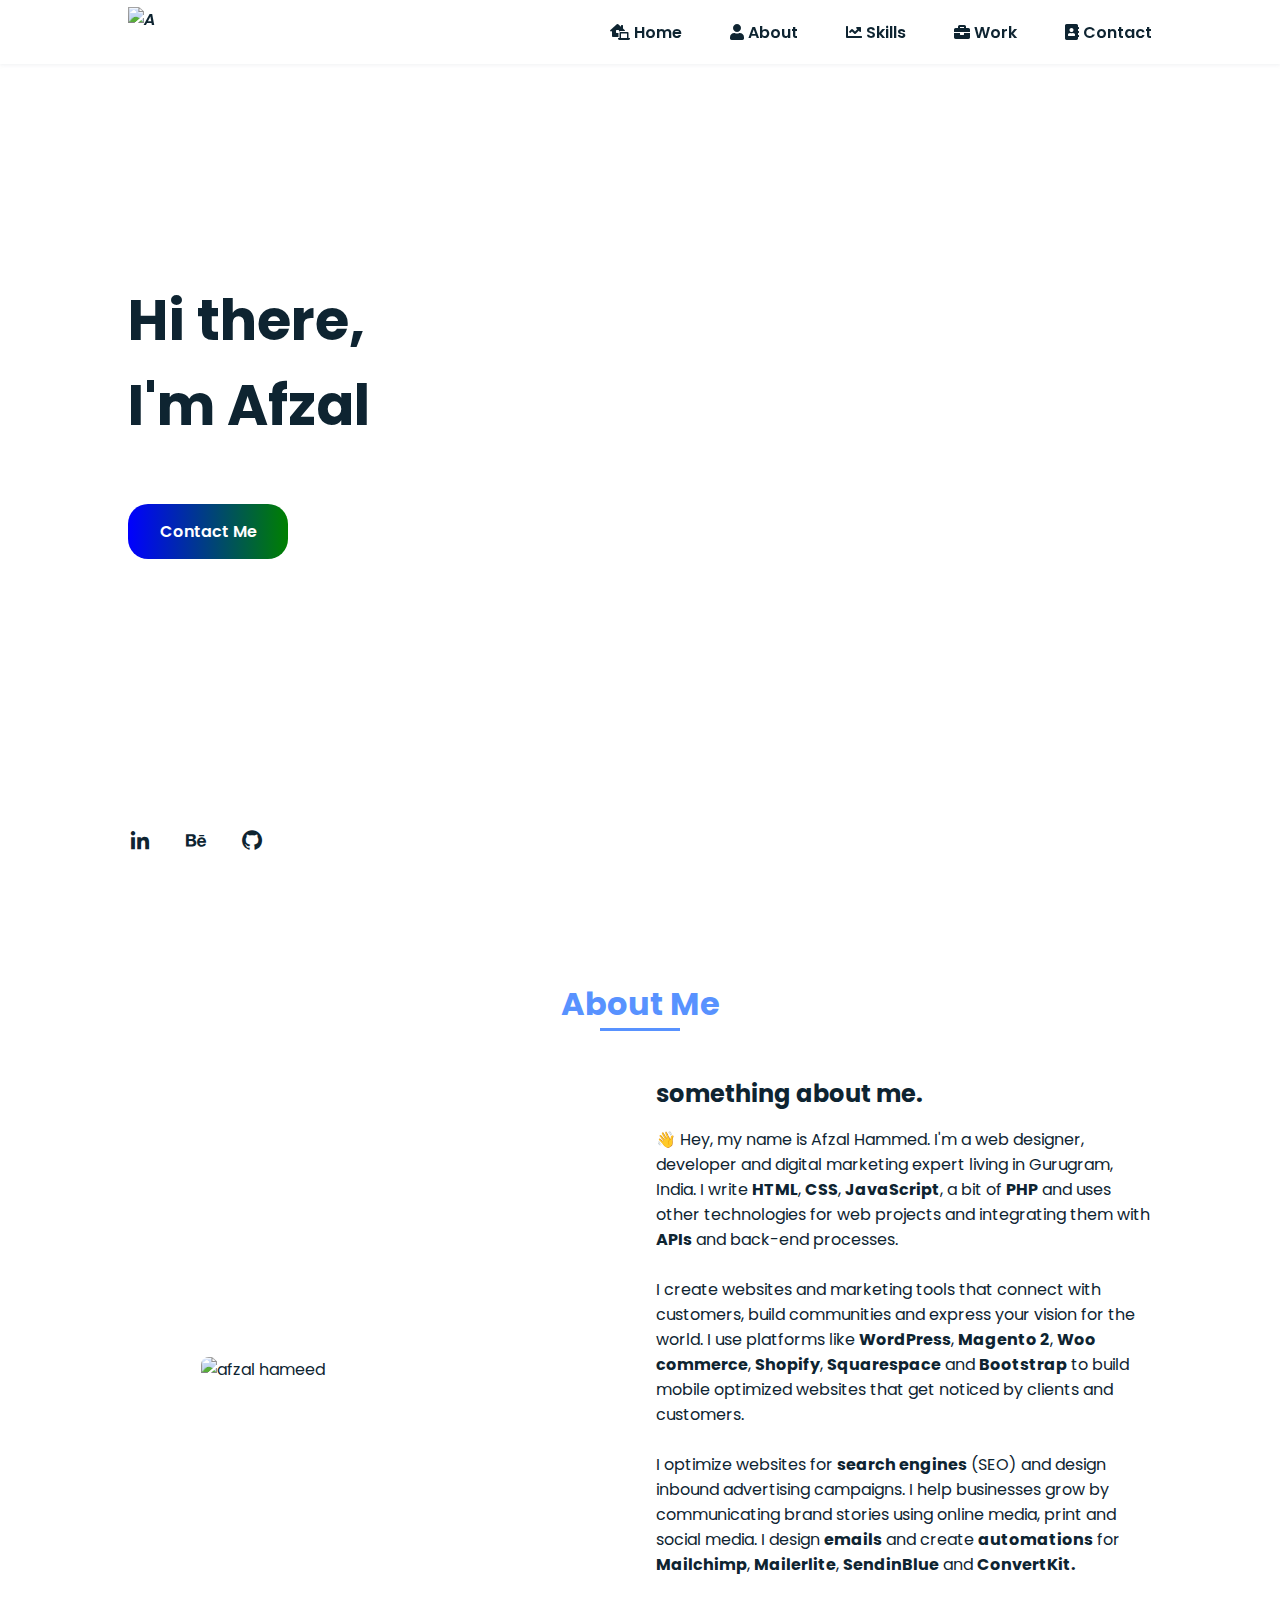
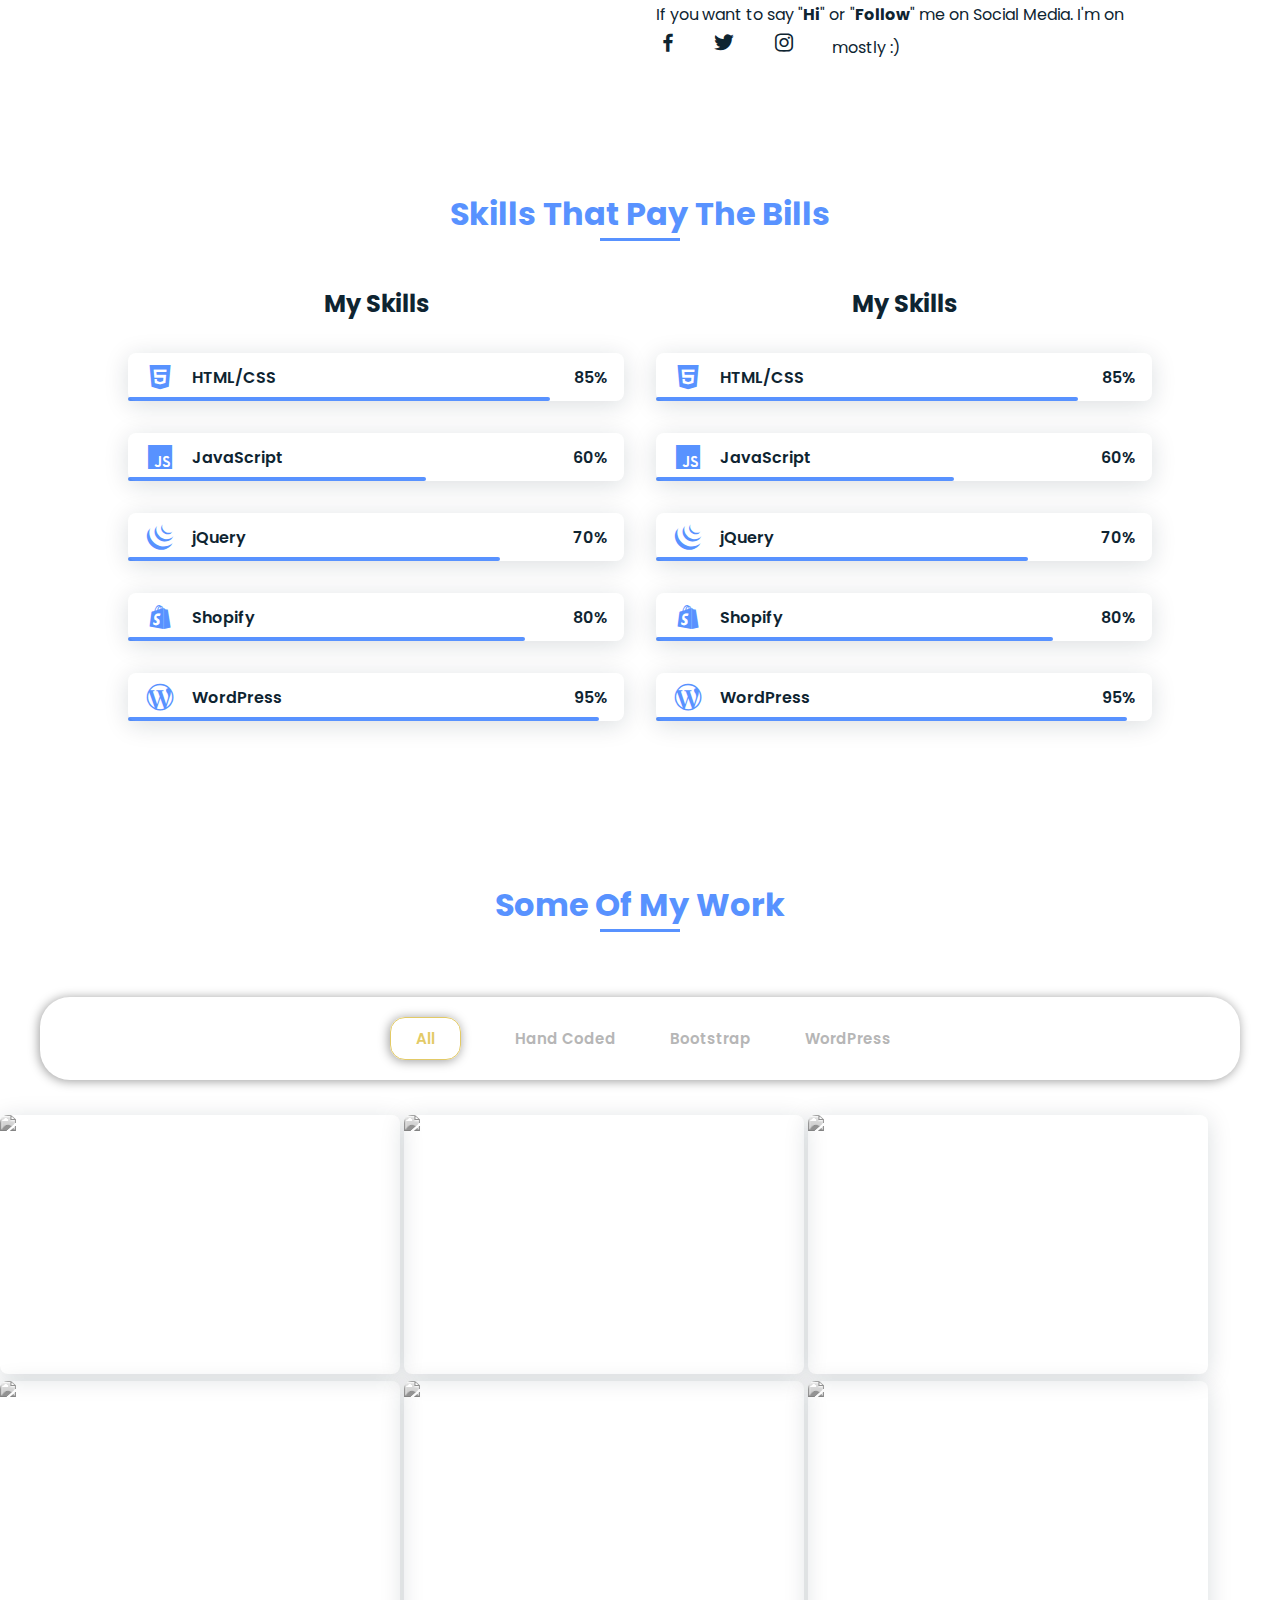
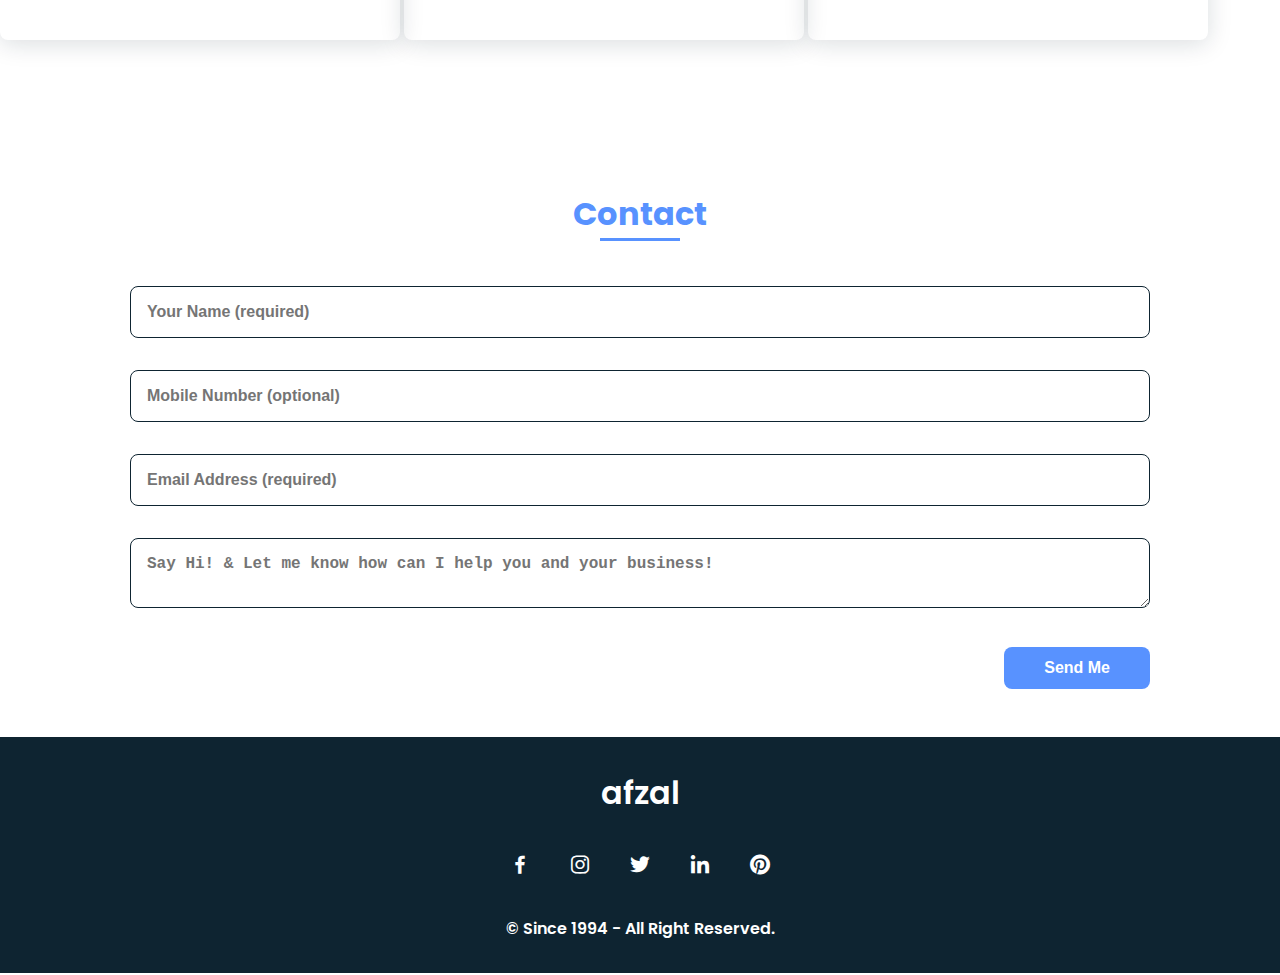
==== commit e254cdd6: "Update index.html" ====
--- a/index.html
+++ b/index.html
@@ -271,7 +271,7 @@
 
                <!--===== WORKS NEW =====-->
                 <section class="work section" id="work">
-                <h2 class="section-title">Recent Works</h2>
+                <h2 class="section-title">Some Of My Work</h2>
             <div class="filters filter-button-group">
                 <ul>
                     <li class="active"><a href="javascript:void(0);" data-filter="*">All</a></li>
@@ -283,25 +283,46 @@
                 <div id="container" class="isotope">
                     
                     <div class="grid-item work__img" data-filter="hand-code">
-                    <a class="popupimg" href="https://drive.google.com/u/0/uc?id=1x1Ci8s3_dKgRVqqRfDao52wLqGoumKdB&export=download">
-                    <img src="https://drive.google.com/u/0/uc?id=1x1Ci8s3_dKgRVqqRfDao52wLqGoumKdB&export=download">
-                    </a>
-                    <div class="overlay">Car</div>
+                    <a class="popupimg" href="/assets/img/nest-scout.jpg">
+                    <img src="/assets/img/nest-scout.jpg">
+                    </a>
+                    <div class="overlay">productpalace.in</div>
                     </div>
                     
                     
-                    <div class="grid-item work__img" data-filter="bootstrap">
-                    <a class="popupimg" href="https://drive.google.com/u/0/uc?id=1Izd6KrrgNXGmAV7QgQRpd7WTM-AfkE6x&export=download">
-                    <img src="https://drive.google.com/u/0/uc?id=1Izd6KrrgNXGmAV7QgQRpd7WTM-AfkE6x&export=download">
-                    </a>
-                    <div class="overlay">Bike</div>
+                    <div class="grid-item work__img" data-filter="wordpress">
+                    <a class="popupimg" href="/assets/img/dhruvbandwal.jpg">
+                    <img src="/assets/img/dhruvbandwal.jpg">
+                    </a>
+                    <div class="overlay">dhruvbandwal.in</div>
                     </div>
                       
                     <div class="grid-item work__img" data-filter="wordpress">
-                    <a class="popupimg" href="https://drive.google.com/u/0/uc?id=1WcNDZ4BGtgDsJF7guFJBqdsjOi28sTsk&export=download">
-                    <img src="https://drive.google.com/u/0/uc?id=1WcNDZ4BGtgDsJF7guFJBqdsjOi28sTsk&export=download">
-                    </a>
-                    <div class="overlay">https://we.tl/t-sz4FkLODsW</div>
+                    <a class="popupimg" href="/assets/img/leloleads.jpg">
+                    <img src="/assets/img/leloleads.jpg">
+                    </a>
+                    <div class="overlay">leloleads.com</div>
+                    </div>
+			
+			<div class="grid-item work__img" data-filter="hand-code">
+                    <a class="popupimg" href="/assets/img/thevasantvalley.jpg">
+                    <img src="/assets/img/thevasantvalley.jpg">
+                    </a>
+                    <div class="overlay">thevasantvalley.com</div>
+                    </div>
+			
+			<div class="grid-item work__img" data-filter="wordpress">
+                    <a class="popupimg" href="/assets/img/annapurnarasoi.jpg">
+                    <img src="/assets/img/annapurnarasoi.jpg">
+                    </a>
+                    <div class="overlay">annapurnarasoi.in</div>
+                    </div>
+			
+			<div class="grid-item work__img" data-filter="wordpress">
+                    <a class="popupimg" href="/assets/img/luxuryassets.jpg">
+                    <img src="/assets/img/luxuryassets.jpg">
+                    </a>
+                    <div class="overlay">luxuryassets.com</div>
                     </div>
             </div>
                 
@@ -317,34 +338,7 @@
             </section>
         
                   <!--===== WORKS NEW =====-->
-                  <!--===== Clients=====-->
-                  <div class="brand-carousel section-padding owl-carousel">
-                    <div class="single-logo">
-                      <img src="https://i.postimg.cc/QxPJ8hXy/brand-1.png" alt="">
-                    </div>
-                  <div class="single-logo">
-                      <img src="https://i.postimg.cc/pdMQjC5Q/brand-2.png" alt="">
-                    </div>
-                  <div class="single-logo">
-                      <img src="https://i.postimg.cc/B6qxYvgX/brand-3.png" alt="">
-                    </div>
-                  <div class="single-logo">
-                      <img src="https://i.postimg.cc/d14GzKHn/brand-4.png" alt="">
-                    </div>
-                  <div class="single-logo">
-                      <img src="https://i.postimg.cc/x8ZM13Sz/brand-5.png" alt="">
-                    </div>
-                  <div class="single-logo">
-                      <img src="https://i.postimg.cc/B6qxYvgX/brand-3.png" alt="">
-                    </div>
-                  </div>
-                   <!-- partial -->
-                  <link rel="stylesheet" href="https://cdnjs.cloudflare.com/ajax/libs/OwlCarousel2/2.3.4/assets/owl.carousel.min.css">
-<link rel="stylesheet" href="https://cdnjs.cloudflare.com/ajax/libs/OwlCarousel2/2.3.4/assets/owl.theme.default.css">
-<script src="https://cdnjs.cloudflare.com/ajax/libs/jquery/3.5.1/jquery.min.js"></script>
-<script src="https://cdnjs.cloudflare.com/ajax/libs/OwlCarousel2/2.3.4/owl.carousel.min.js"></script>
-<script src="custom.js"></script>
-
+                  
                   <!--===== Clients =====-->
             <!--===== CONTACT =====-->
             <section class="contact section" id="contact">
--- a/assets/css/styles.css
+++ b/assets/css/styles.css
@@ -77,17 +77,12 @@
   text-decoration: none;
 }
 img{
-  max-width: 90%;
-  height: auto;
-  display: block;
-}
-
-/*===== CLASS CSS ===== */
-.bout img{
   max-width: 100%;
   height: auto;
   display: block;
 }
+
+/*===== CLASS CSS ===== */
 .section-title{
   position: relative;
   font-size: var(--h2-font-size);
@@ -161,7 +156,7 @@
 }
 .nav__link{
   position: relative;
-  color: rgb(163, 93, 93);
+  color: rgb(254 254 254);
 }
 .nav__link:hover{
   position: relative;
@@ -276,6 +271,7 @@
 }
 .skills__subtitle{
   margin-bottom: var(--mb-2);
+  text-align: center;
 }
 .skills__text{
   margin-bottom: var(--mb-4);
@@ -310,16 +306,19 @@
   z-index: var(--z-back);
 }
 .skills__html{
+  width: 85%;
+}
+.skills__js{
+  width: 60%;
+}
+.skills__jq{
+  width: 75%;
+}
+.skills__shopify{
+  width: 80%;
+}
+.skills__wp{
   width: 95%;
-}
-.skills__css{
-  width: 85%;
-}
-.skills__js{
-  width: 65%;
-}
-.skills__ux{
-  width: 85%;
 }
 .skills__img{
   border-radius: .5rem;
@@ -571,3 +570,193 @@
 
 }
 
+/*FILTER GALERY*/
+
+/*--===== NEW GALLERY =====-*/
+
+#container {
+  margin: auto;
+}
+
+
+.grid-item {
+  display: inline-block;
+      height: 259px;
+  
+      overflow: hidden;
+      text-align: center;
+      width: 400px;
+  }
+  .grid-item img{
+    width:100%;
+    height:auto;
+    filter: url(filters.svg#grayscale);
+      filter: gray;
+      -webkit-filter: grayscale(1);
+      transition: 0.9s;
+  }
+  .grid-item img:hover{
+      filter: none;
+  }
+  
+  .isotope-pager .pager {
+    display: inline-block;
+  }
+  .filters {
+    width: 100%;
+    text-align: center;
+    padding-bottom: 35px;
+    padding-top:20px;
+    
+  }
+  
+  .filters ul {
+    list-style: none;
+      padding: 20px 10px;
+      box-shadow: -1px 1px 11px rgba(0,0,0,.4);
+      margin: 0 40px;
+      border-radius: 30px;
+    background-color: transparent;
+  }
+  
+  .filters li {
+    display: inline-block;
+      padding: 10px 25px;
+      font-size: 15px;
+      font-weight: 600;
+      cursor: pointer;
+  }
+  .filters li a{
+    color: #b6b6b6;
+    text-decoration: none;
+  }
+  .filters li a:hover{
+    color:#fff;
+  }
+  
+  .filters li:hover {
+    box-shadow: -1px 1px 11px rgba(0,0,0,.4);
+    border-radius: 15px;
+  }
+  
+  .filters li.active a{
+    color: #e3ca66;
+    border: 1px solid #e3ca66;
+    border-radius: 15px;
+    box-shadow: -1px 1px 11px rgba(0,0,0,.4);
+    padding: 10px 25px;
+    
+  }
+  
+  
+  
+  .isotope-pager a{
+    margin: 6px 1px;
+      display: inline-block;
+      width: 50px;
+      /* height: 60px; */
+      line-height: 31px;
+      color: #b6b6b6;
+      font-weight: 600;
+      transition: 0.3s;
+      /* position: relative; */
+      /* padding-right: 26px; */
+      box-shadow: -1px 1px 11px rgba(0,0,0,.1);
+      border-radius: 25px;
+      background-color: #232323;
+      border: .5px solid #e3ca66;
+    text-decoration:none;
+  }
+  
+  .isotope-pager a:hover{
+    color: #fff;
+    border: .5px solid #ffeeac;
+    box-shadow: -1px 1px 10px 3px rgba(0,0,0,.1);
+  }
+  
+  .isotope-pager .active{
+    color: #e3ca66 !important;
+      box-shadow: -1px 1px 10px 5px rgba(0,0,0,.1);
+      border-radius: 25px;
+      background-color: #161616;
+      border: 1px dotted #e3ca66;
+  }
+  
+  .isotope-pager .prev{
+    border-radius: 30px 0 0 30px;
+  }
+  
+  .isotope-pager .next{
+    border-radius: 0 30px 30px 0;
+  }
+  
+  .isotope-pager a::before,.isotope-pager a:after{
+    content: "";
+    position: absolute;
+    border-top: 30px solid transparent;
+    border-bottom: 30px solid transparent;
+  }
+  .isotope-pager .num::before,.next::before{
+    border-right: 20px solid #2c3e50;
+    right: 100%;
+  }
+  
+  .isotope-pager .num:after,.prev:after{
+    border-right: 20px solid #f1f1f1;
+    right: 0;
+  }
+  
+  
+  
+  
+  
+  .overlay {
+    position: absolute; 
+    bottom: 0; 
+    background: rgb(0, 0, 0);
+    background: rgba(0, 0, 0, 0.5); /* Black see-through */
+    color: #f1f1f1; 
+    width: 100%;
+    transition: .5s ease;
+    opacity:0;
+    color: white;
+    font-size: 20px;
+    padding: 20px;
+    text-align: center;
+  }
+  
+  .grid-item:hover .overlay {
+    opacity: 1;
+  }
+  
+
+/* Clients Logo Slider */
+
+.section-padding{
+  padding: 20px 0;
+  }
+  .brand-carousel {
+  background: aliceblue;
+  margin-top: 2%;
+  }
+  .owl-dots {
+  text-align: center;
+  margin-top: 2%;
+  }
+  .owl-dot {
+  display: inline-block;
+  height: 15px !important;
+  width: 15px !important;
+  background-color: #878787 !important;
+  opacity: 0.8;
+  border-radius: 50%;
+  margin: 0 5px;
+  }
+  .owl-dot.active {
+  background-color: #000 !important;
+  }
+  single-logo {
+    transition: 1s;
+    cursor: pointer;
+  }
+  
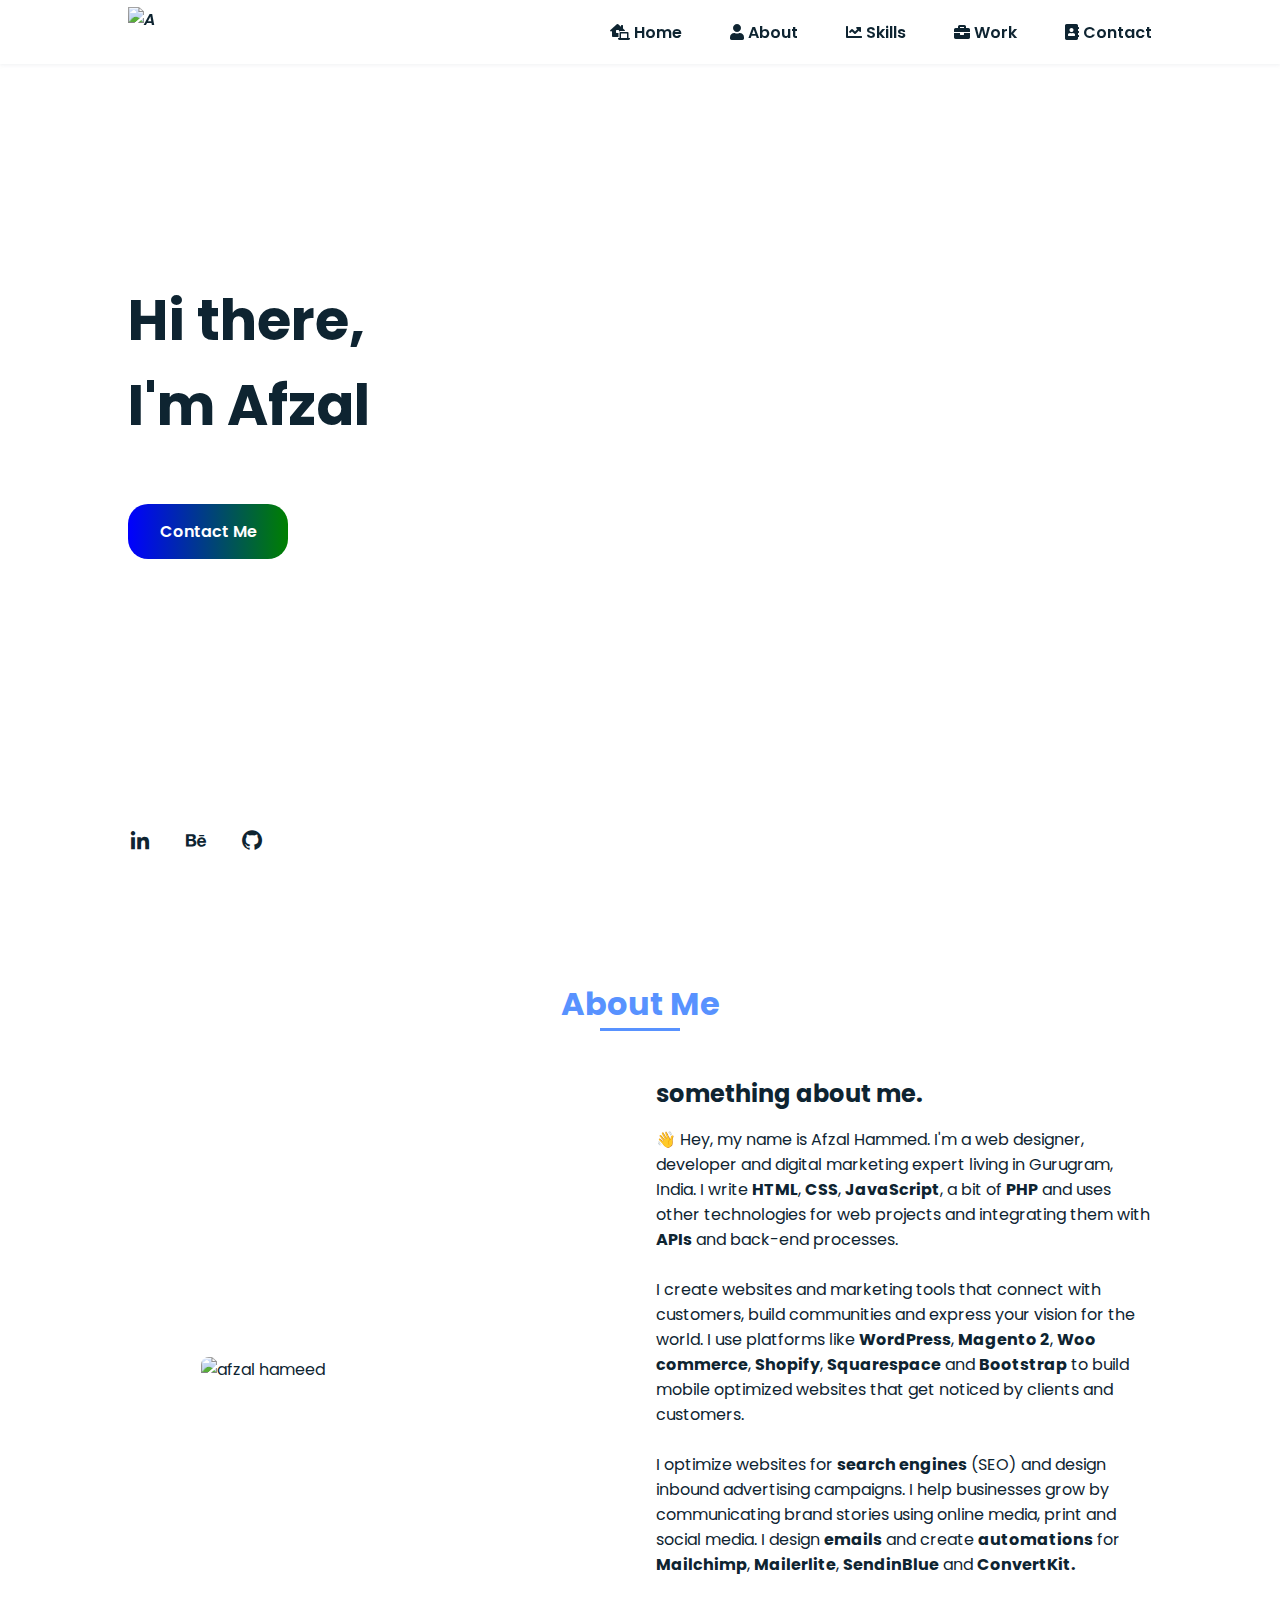
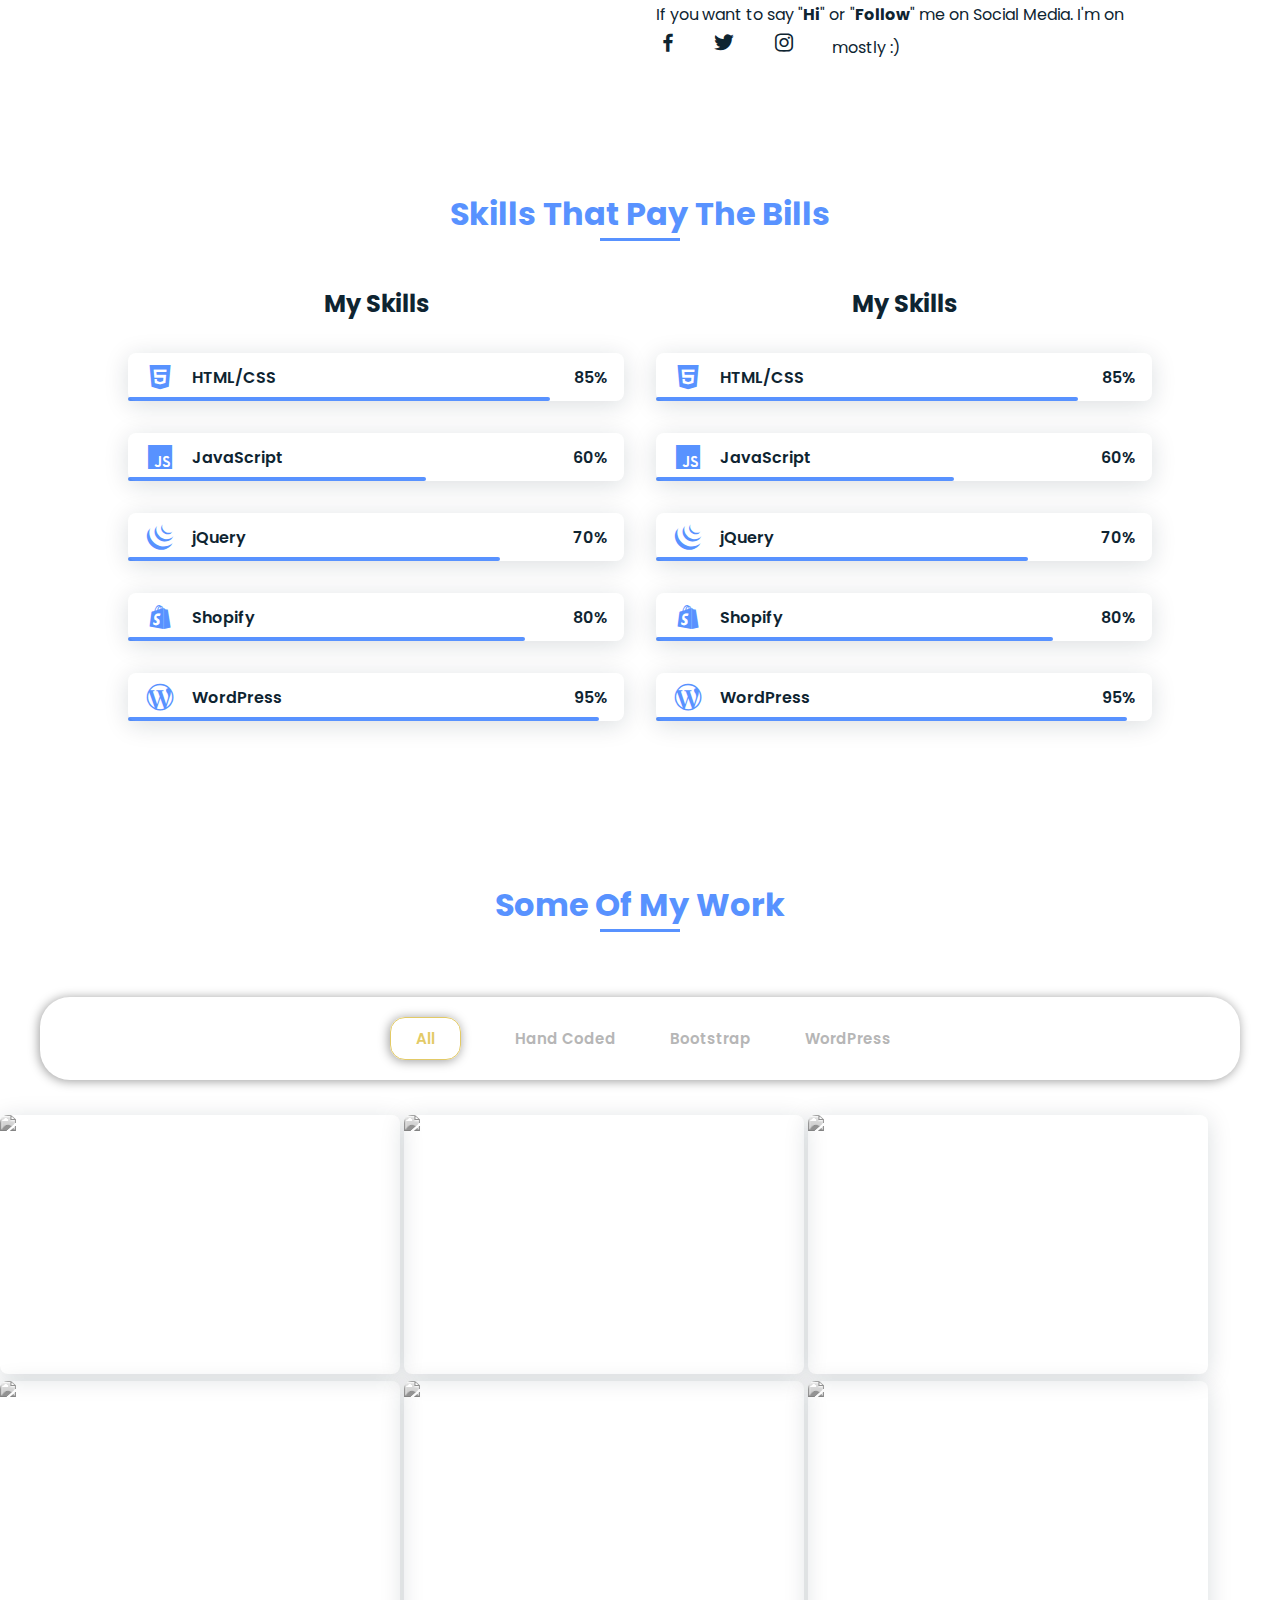
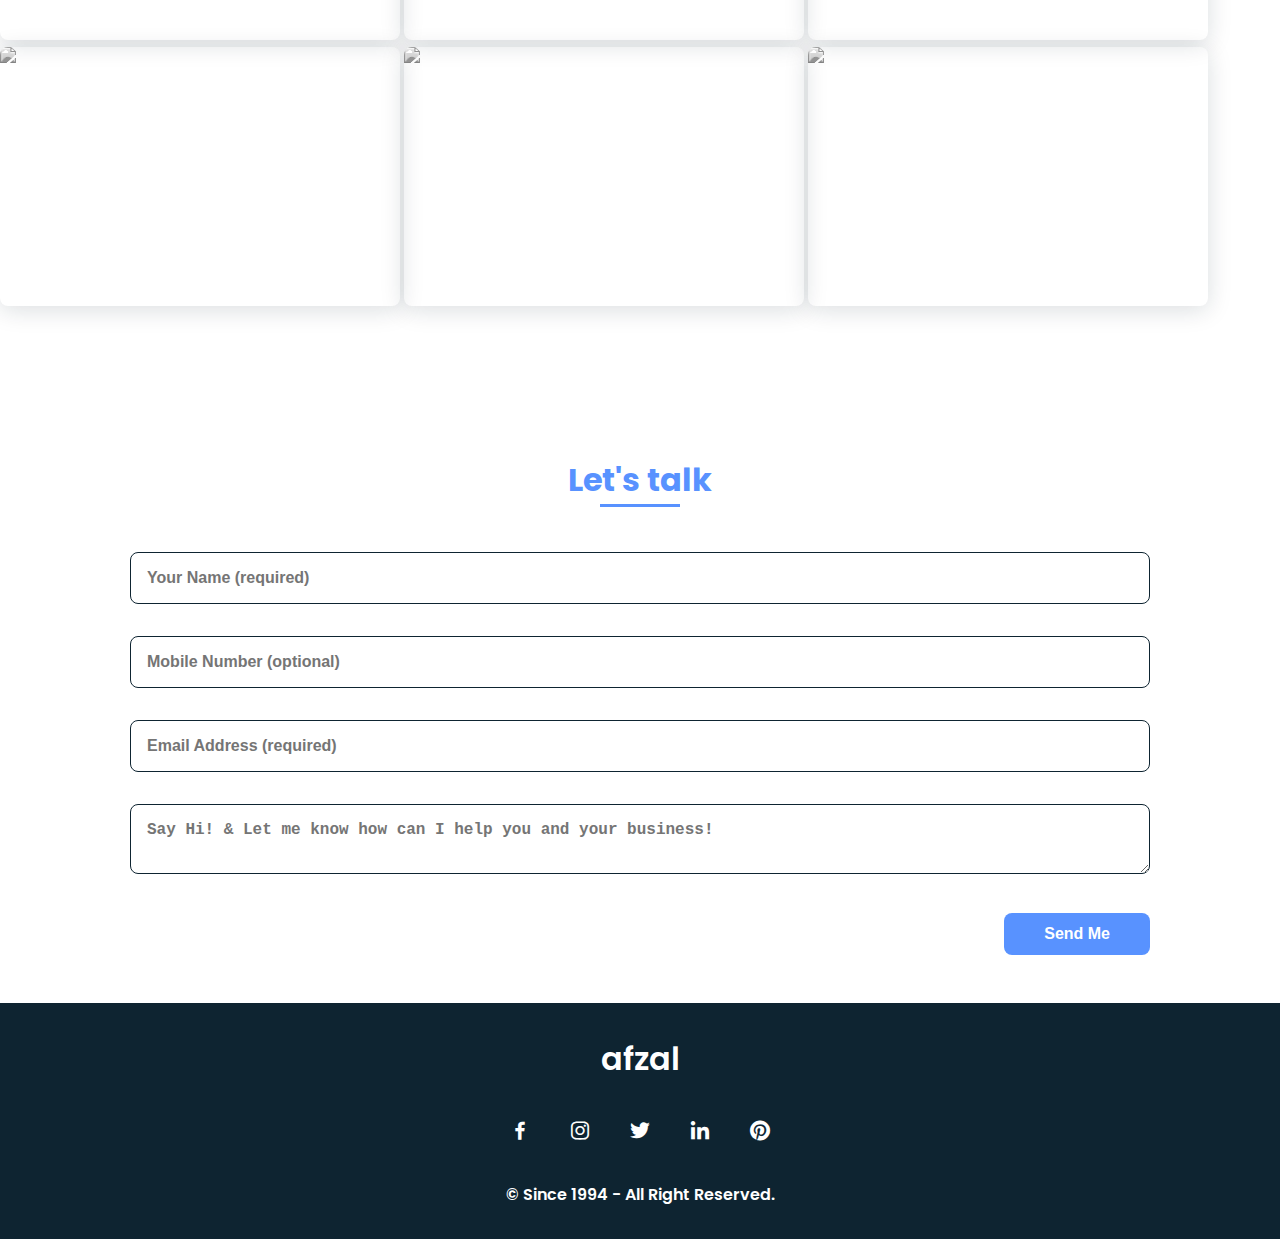
==== commit 1b59e771: "Update index.html" ====
--- a/index.html
+++ b/index.html
@@ -21,8 +21,7 @@
         <meta name="twitter:title" content="&#128420; Afzal Hameed: Official Portfolio Website">
         <meta name="twitter:description" content="Welcome to my official portfolio website. I have built this website using HTML, CSS & JavaScript, to showcase my current work. Take a look at my creations. ">
         <meta name="twitter:image" content="">
-        <!-- POPUP IMG -->
-        <link href="https://cdnjs.cloudflare.com/ajax/libs/magnific-popup.js/1.1.0/magnific-popup.css" rel="stylesheet">
+       
 
 <!-- Meta Tags Generated via https://www.opengraph.xyz -->
       
@@ -45,6 +44,9 @@
     <link rel="stylesheet" href="https://cdnjs.cloudflare.com/ajax/libs/font-awesome/5.15.3/css/all.min.css" />
         <!-- =====BOX ICONS===== -->
         <link href='https://cdn.jsdelivr.net/npm/boxicons@2.0.5/css/boxicons.min.css' rel='stylesheet'>
+	     <!-- POPUP IMG -->
+        <link href="https://cdnjs.cloudflare.com/ajax/libs/magnific-popup.js/1.1.0/magnific-popup.css" rel="stylesheet">
+	    
         <title>&#128420; Afzal Hameed - Official Portfolio</title>
          <!-- =====PINTEREST===== -->
         <meta name="p:domain_verify" content="e36aef501e9f7b3926433f9074493362"/>
@@ -282,19 +284,19 @@
             </div>
                 <div id="container" class="isotope">
                     
-                    <div class="grid-item work__img" data-filter="hand-code">
-                    <a class="popupimg" href="/assets/img/nest-scout.jpg">
-                    <img src="/assets/img/nest-scout.jpg">
+                    <div class="grid-item work__img" data-filter="wordpress">
+                    <a class="popupimg" href="/assets/img/productpalace.jpg">
+                    <img src="/assets/img/productpalace.jpg">
                     </a>
                     <div class="overlay">productpalace.in</div>
                     </div>
                     
                     
-                    <div class="grid-item work__img" data-filter="wordpress">
-                    <a class="popupimg" href="/assets/img/dhruvbandwal.jpg">
-                    <img src="/assets/img/dhruvbandwal.jpg">
-                    </a>
-                    <div class="overlay">dhruvbandwal.in</div>
+                    <div class="grid-item work__img" data-filter="hand-code">
+                    <a class="popupimg" href="/assets/img/thevasantvalley.jpg">
+                    <img src="/assets/img/thevasantvalley.jpg">
+                    </a>
+                    <div class="overlay">thevasantvalley.com</div>
                     </div>
                       
                     <div class="grid-item work__img" data-filter="wordpress">
@@ -304,18 +306,25 @@
                     <div class="overlay">leloleads.com</div>
                     </div>
 			
+			<div class="grid-item work__img" data-filter="bootstrap">
+                    <a class="popupimg" href="/assets/img/medicio-bootstrap.jpg">
+                    <img src="/assets/img/medicio-bootstrap.jpg">
+                    </a>
+                    <div class="overlay">medicio bootstrap</div>
+                    </div>
+			
 			<div class="grid-item work__img" data-filter="hand-code">
-                    <a class="popupimg" href="/assets/img/thevasantvalley.jpg">
-                    <img src="/assets/img/thevasantvalley.jpg">
-                    </a>
-                    <div class="overlay">thevasantvalley.com</div>
-                    </div>
-			
-			<div class="grid-item work__img" data-filter="wordpress">
-                    <a class="popupimg" href="/assets/img/annapurnarasoi.jpg">
-                    <img src="/assets/img/annapurnarasoi.jpg">
-                    </a>
-                    <div class="overlay">annapurnarasoi.in</div>
+                    <a class="popupimg" href="/assets/img/nest-scout.jpg">
+                    <img src="/assets/img/nest-scout.jpg">
+                    </a>
+                    <div class="overlay">nest-scout.com</div>
+                    </div>
+			
+			<div class="grid-item work__img" data-filter="bootstrap">
+                    <a class="popupimg" href="/assets/img/mentor-bootstrap.jpg">
+                    <img src="/assets/img/mentor-bootstrap.jpg">
+                    </a>
+                    <div class="overlay">mentor bootstrap</div>
                     </div>
 			
 			<div class="grid-item work__img" data-filter="wordpress">
@@ -323,6 +332,20 @@
                     <img src="/assets/img/luxuryassets.jpg">
                     </a>
                     <div class="overlay">luxuryassets.com</div>
+                    </div>
+			
+			<div class="grid-item work__img" data-filter="bootstrap">
+                    <a class="popupimg" href="/assets/img/arsha-bootstrap.jpg">
+                    <img src="/assets/img/arsha-bootstrap.jpg">
+                    </a>
+                    <div class="overlay">arsha bootstrap</div>
+                    </div>
+			
+			<div class="grid-item work__img" data-filter="hand-code">
+                    <a class="popupimg" href="/assets/img/mra.jpg">
+                    <img src="/assets/img/mra.jpg">
+                    </a>
+                    <div class="overlay">realestate associates</div>
                     </div>
             </div>
                 
@@ -342,7 +365,7 @@
                   <!--===== Clients =====-->
             <!--===== CONTACT =====-->
             <section class="contact section" id="contact">
-                <h2 class="section-title">Contact</h2>
+                <h2 class="section-title">Let's talk</h2>
 
                 <div class="contact__container bd-grid">
                    <form class="contact-form" action="https://formsubmit.co/afzalpixel@gmail.com" method="post">
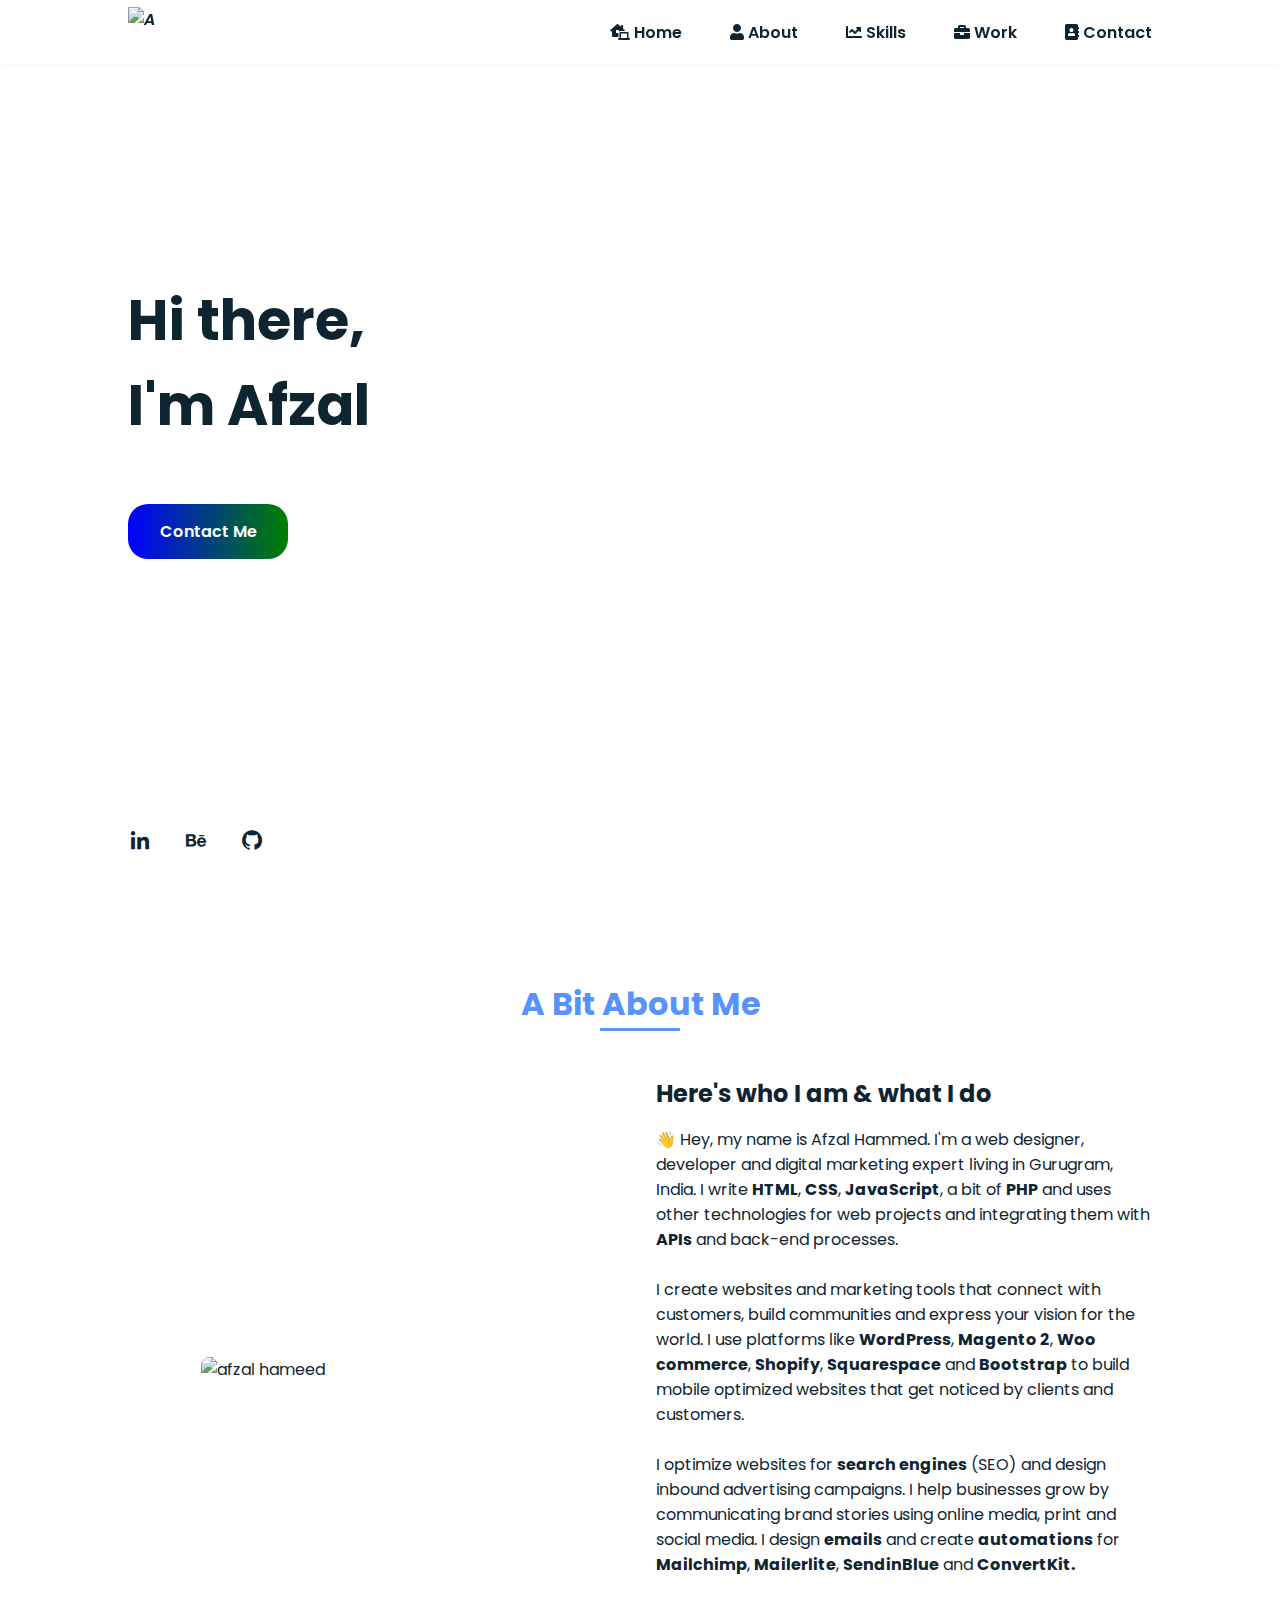
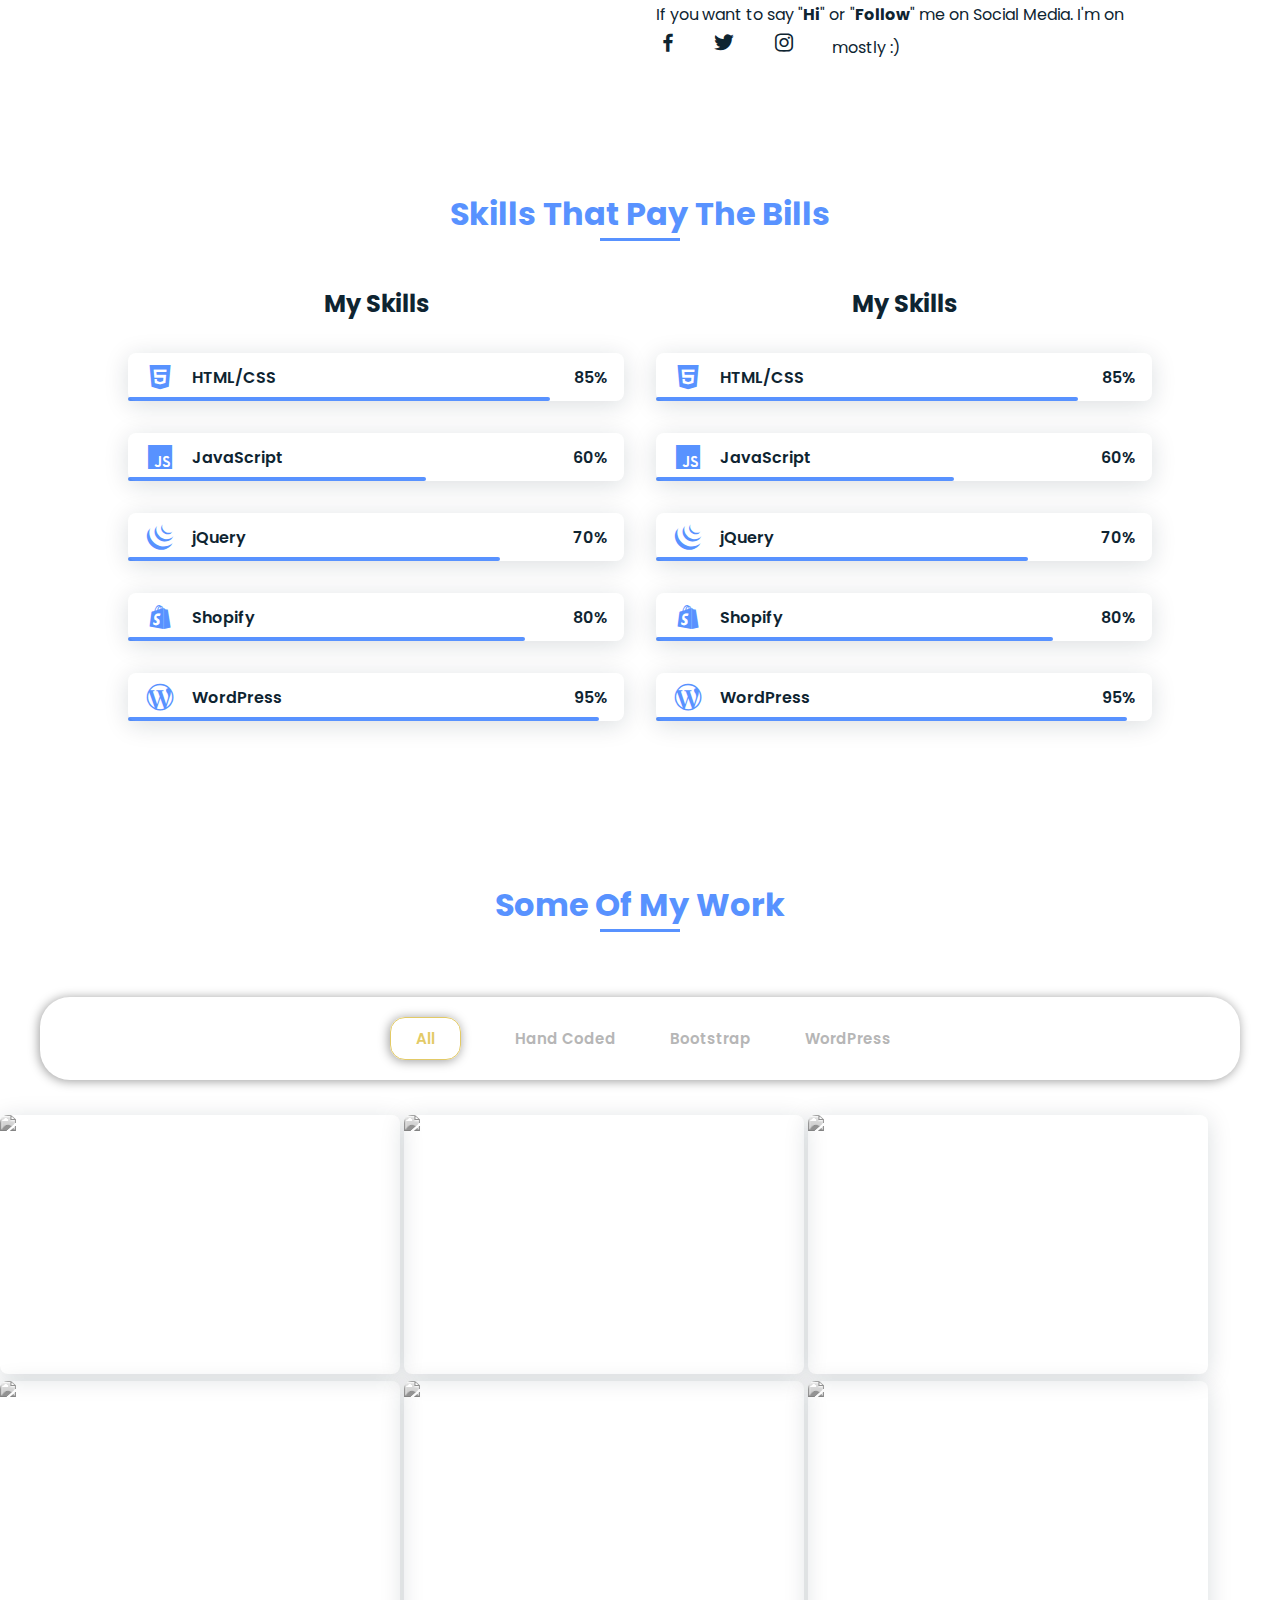
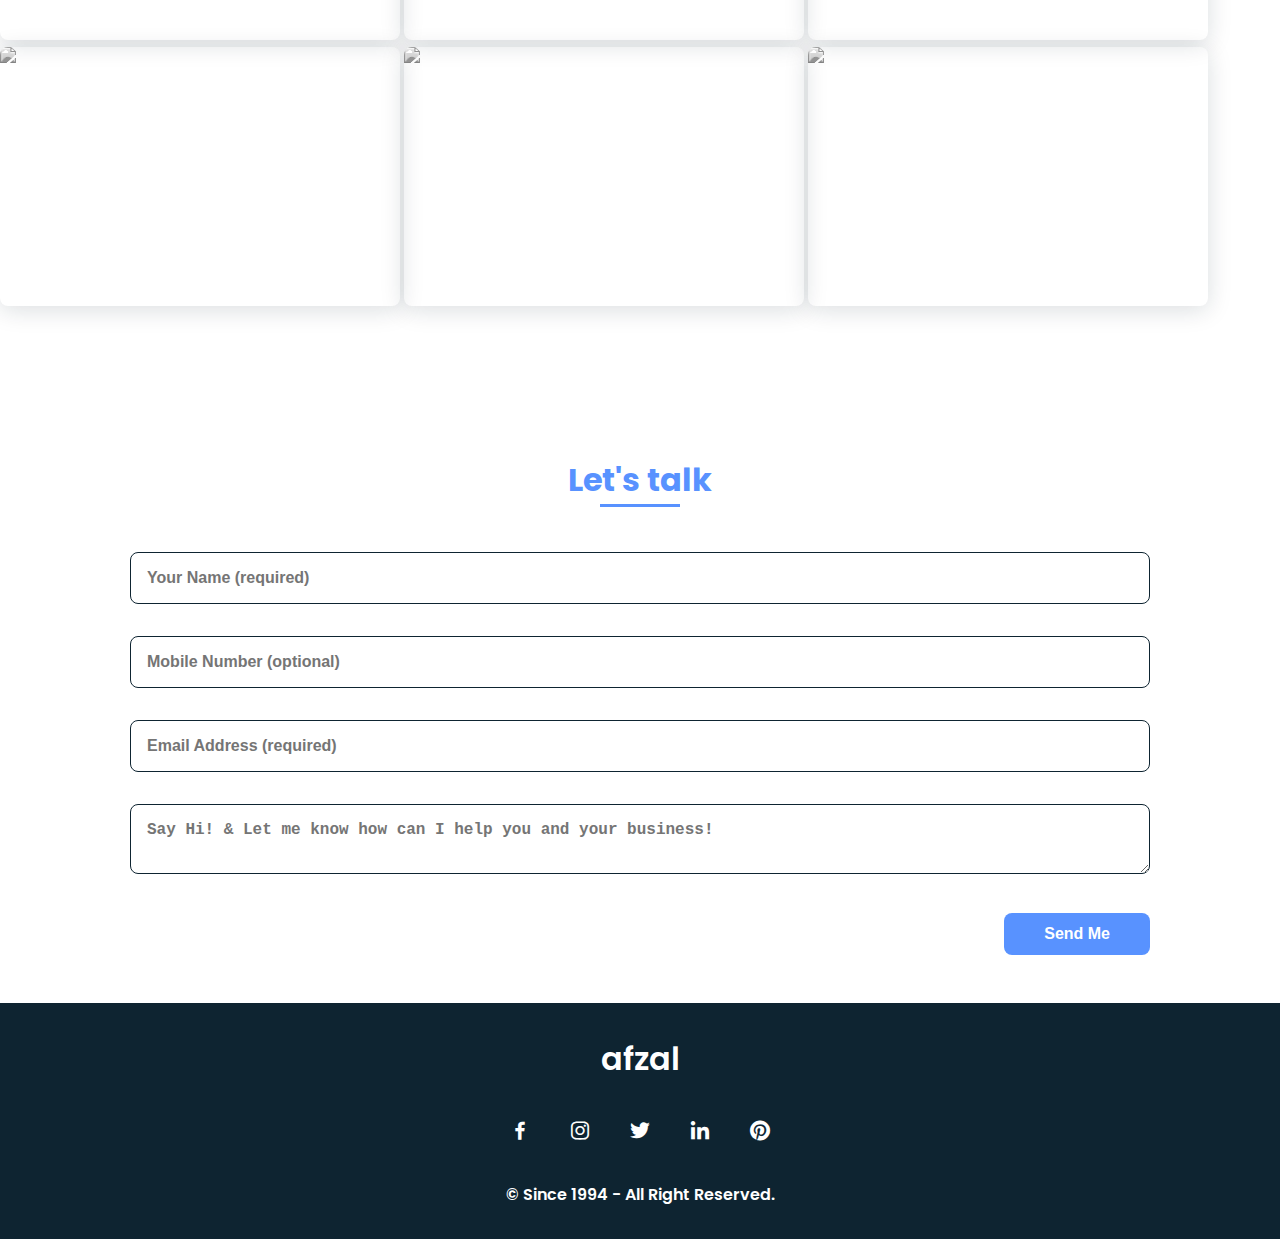
==== commit b487ffc3: "Update index.html" ====
--- a/index.html
+++ b/index.html
@@ -120,14 +120,14 @@
 
             <!--===== ABOUT =====-->
             <section class="about section " id="about">
-                <h2 class="section-title">About Me</h2>
+                <h2 class="section-title">A Bit About Me</h2>
 
                 <div class="about__container bd-grid">
                     <div class="about__img">
                         <img class="bout"src="assets/img/about_1.jpg" alt="afzal hameed">
                     </div>             
                     <div>
-                        <h2 class="about__subtitle">something about me.</h2>
+                        <h2 class="about__subtitle">Here's who I am & what I do</h2>
                         <p class="about__text"><align="justify">👋 Hey, my name is Afzal Hammed. I'm a web designer, developer and digital marketing expert living in Gurugram, India. I write <b>HTML</b>, <b>CSS</b>, <b>JavaScript</b>, a bit of <b>PHP</b> and uses other technologies for web projects and integrating them with <b>APIs</b> and back-end processes.</align></p>
                         <br><p class="about__text"><align="justify">I create websites and marketing tools that connect with customers, build communities and express your vision for the world. I use platforms like <b>WordPress</b>, <b>Magento 2</b>, <b>Woo commerce</b>, <b>Shopify</b>, <b>Squarespace</b> and <b>Bootstrap</b> to build mobile optimized websites that get noticed by clients and customers.</align></p>
                             <br><p class="about__text"><align="justify">I optimize websites for <b>search engines</b> (SEO) and design inbound advertising campaigns. I help businesses grow by communicating brand stories using online media, print and social media. I design <b>emails</b> and create <b>automations</b> for <b>Mailchimp</b>, <b>Mailerlite</b>, <b>SendinBlue</b> and <b>ConvertKit.</b></align></p>
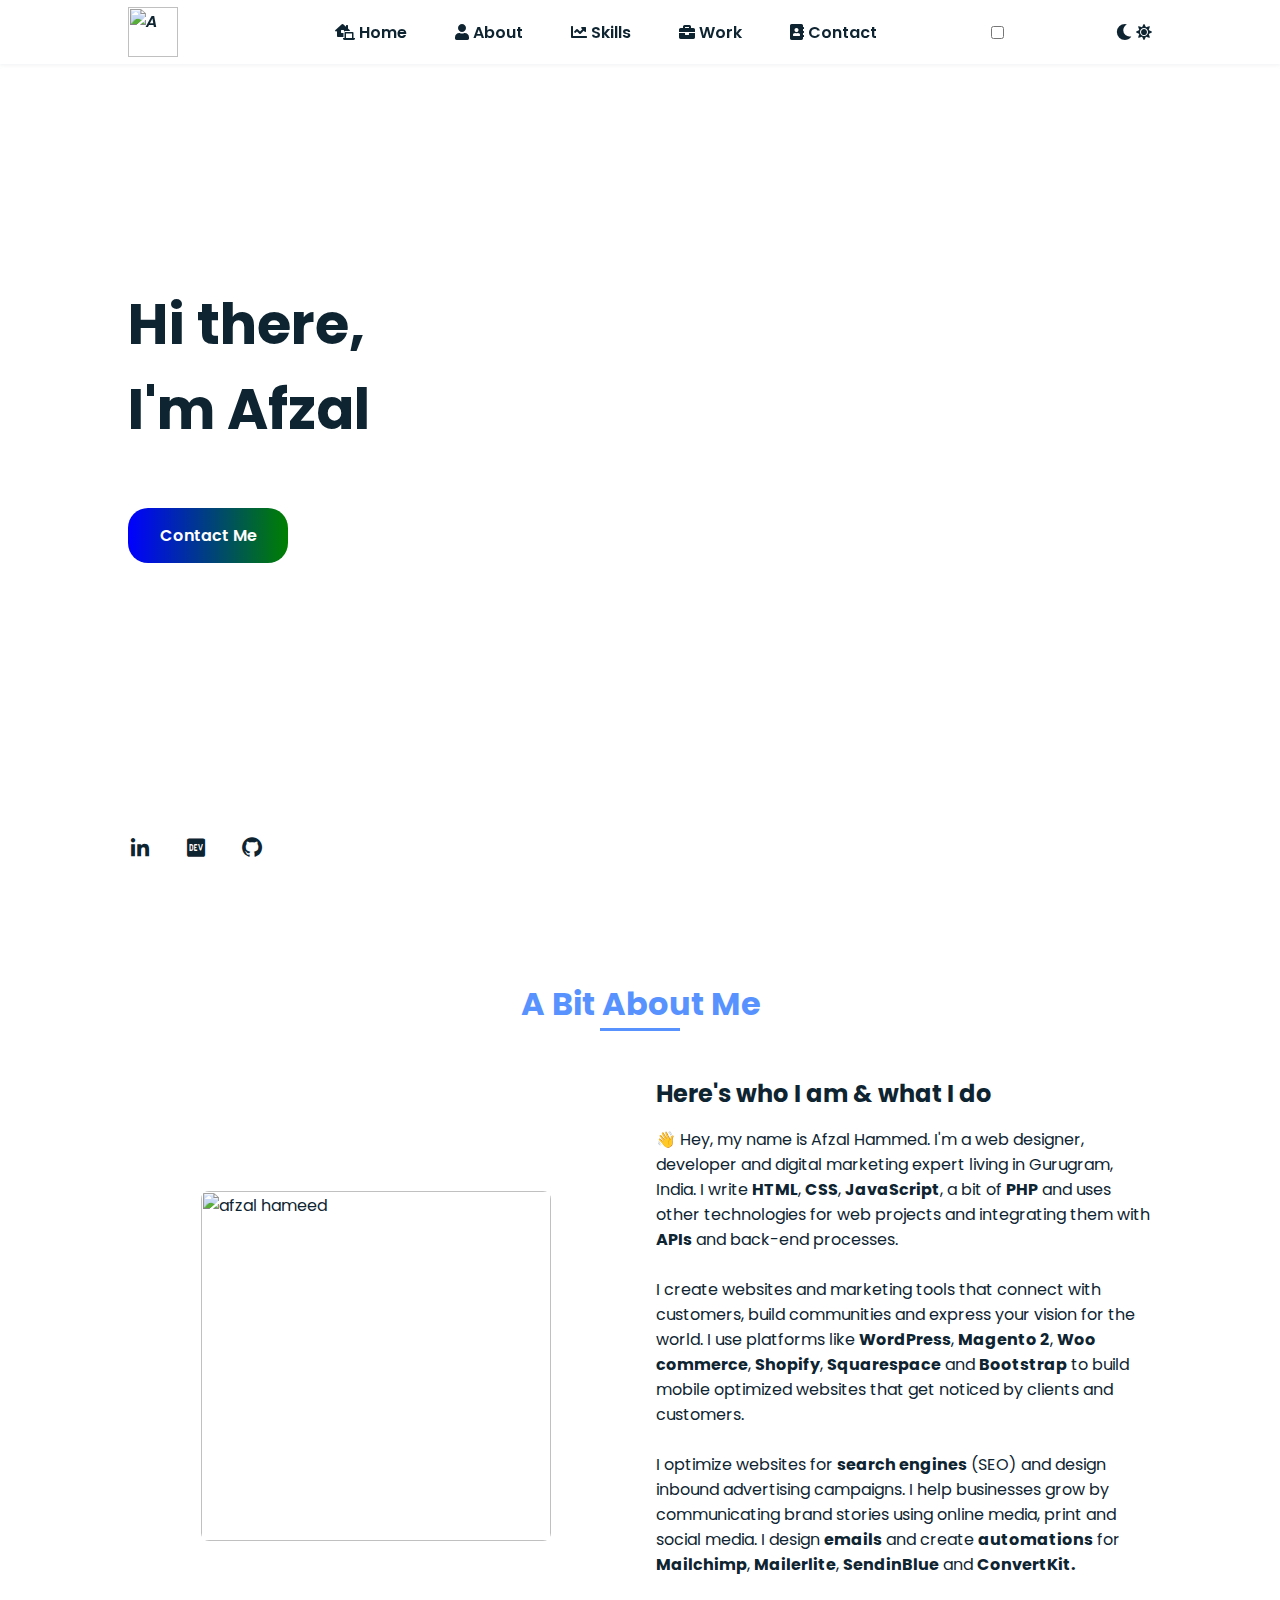
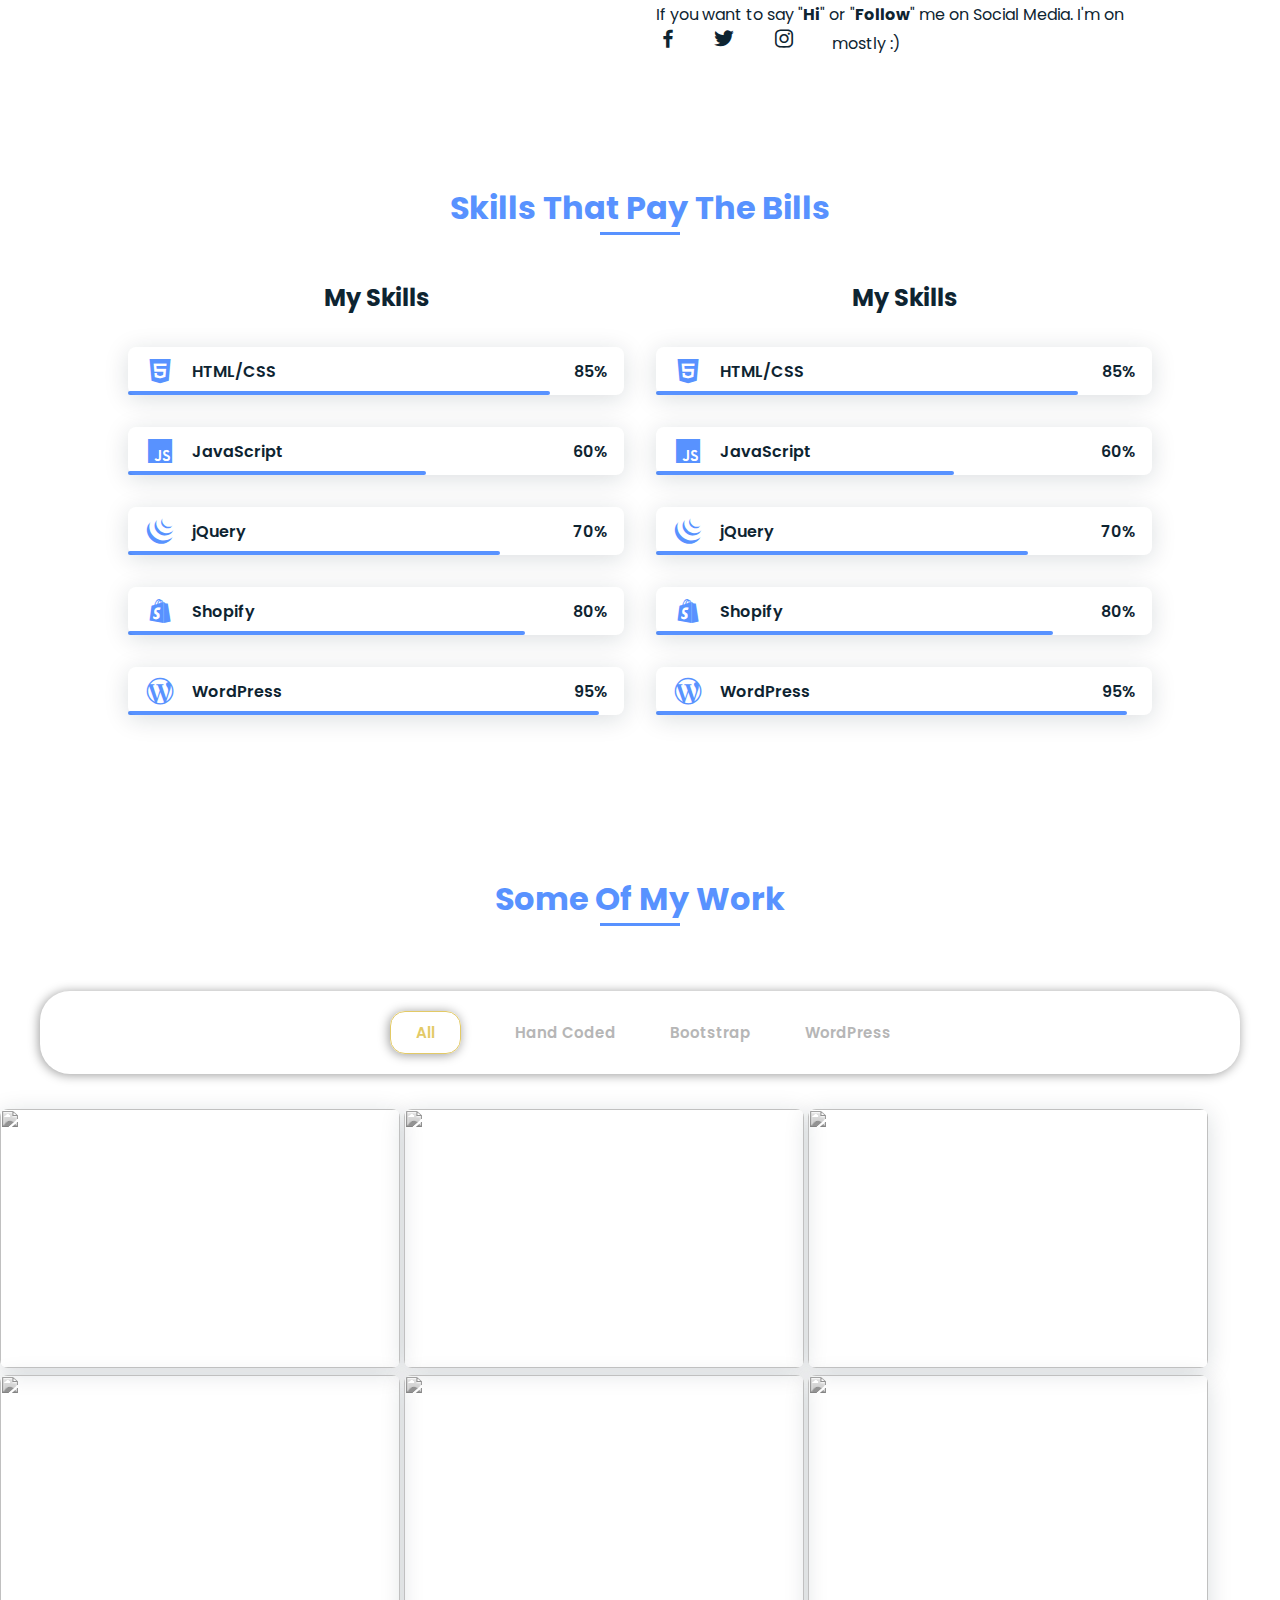
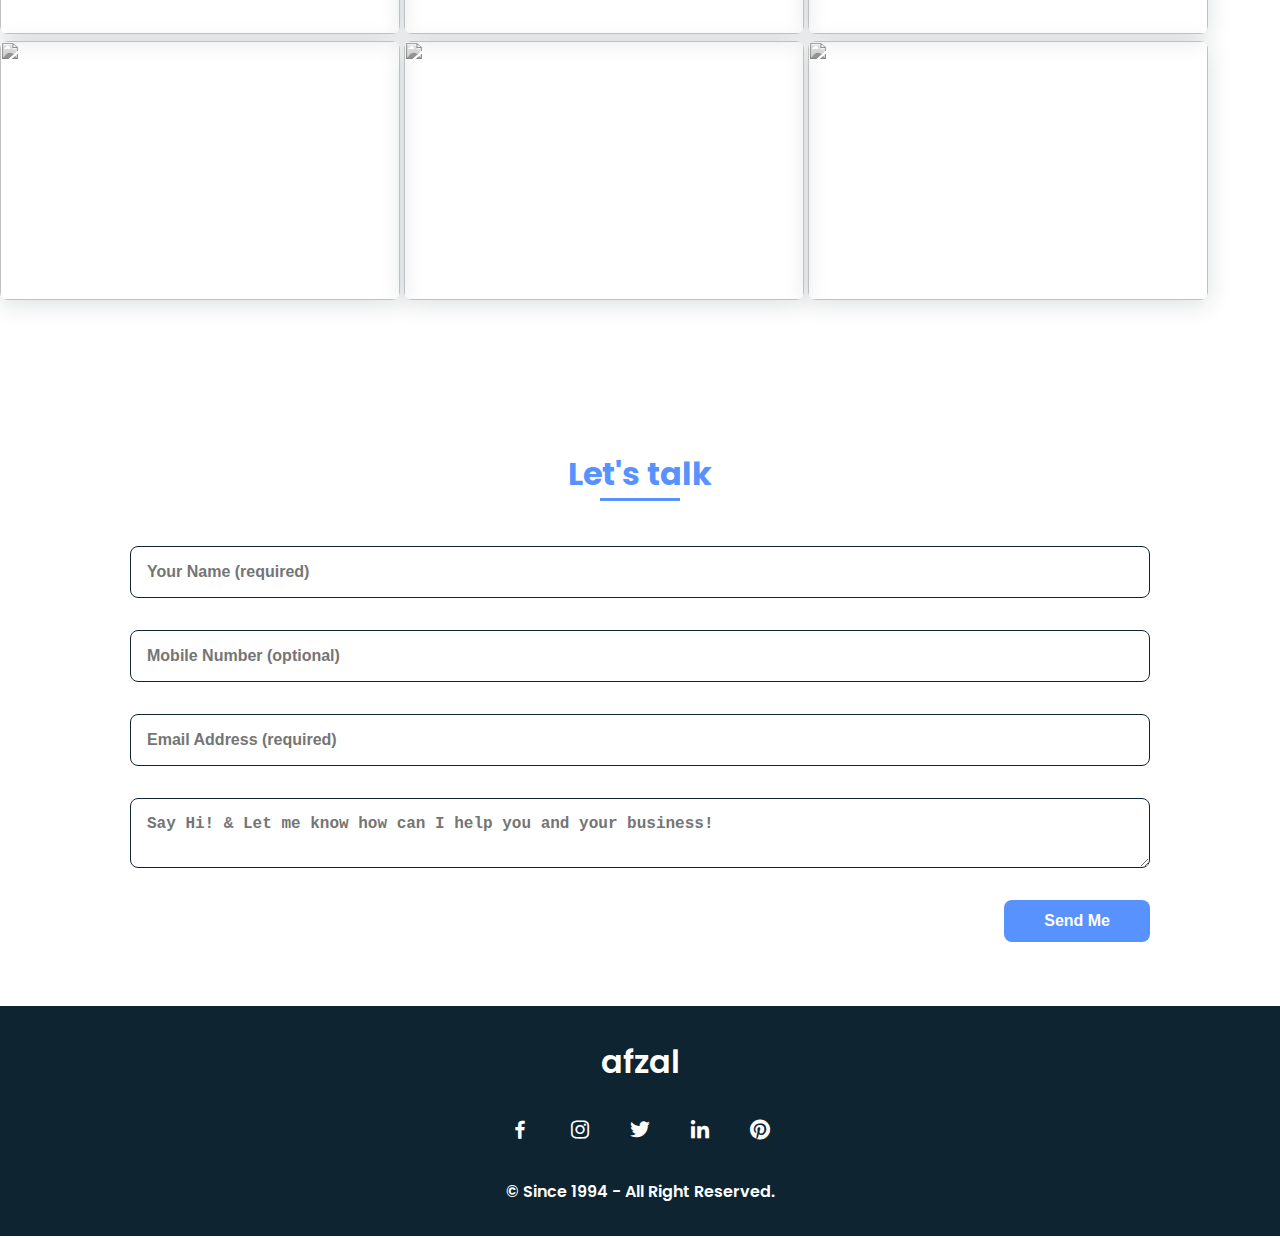
==== commit 8195a514: "Update index.html" ====
--- a/index.html
+++ b/index.html
@@ -1,4 +1,3 @@
-<!DOCTYPE html>
 <html lang="en">
     <head>
         
@@ -90,6 +89,12 @@
                         <li class="nav__item"><a href="#contact" class="nav__link"><i class="fas fa-address-book"></i> Contact</a></li>
                     </ul>
                 </div>
+		    <input type="checkbox" class="checkbox" id="chk" />
+                <label class="label" for="chk">
+                    <i class="fas fa-moon"></i>
+                    <i class="fas fa-sun"></i>
+                    <div class="ball"></div>
+                </label>
 
                 <div class="nav__toggle" id="nav-toggle">
                     <i class='bx bx-menu'></i>
@@ -109,7 +114,7 @@
                 <div class="contact"><a href="#contact" class="button">Contact Me<img src="assets/img/arrow.png"></a></div>
                     <div class="home__social">
                     <a href="https://www.linkedin.com/in/iafzalhameed/" target="_blank" class="home__social-icon"><i class='bx bxl-linkedin'></i></a>
-                    <a href="https://www.behance.net/afzalhameed" target="_blank" class="home__social-icon"><i class='bx bxl-behance' ></i></a>
+                    <a href="https://dev.to/iafzalhameed" target="_blank" class="home__social-icon"><i class='bx bxl-dev-to' ></i></a>
                     <a href="https://github.com/dev-afzal" target="_blank" class="home__social-icon"><i class='bx bxl-github' ></i></a>
                 </div>
 
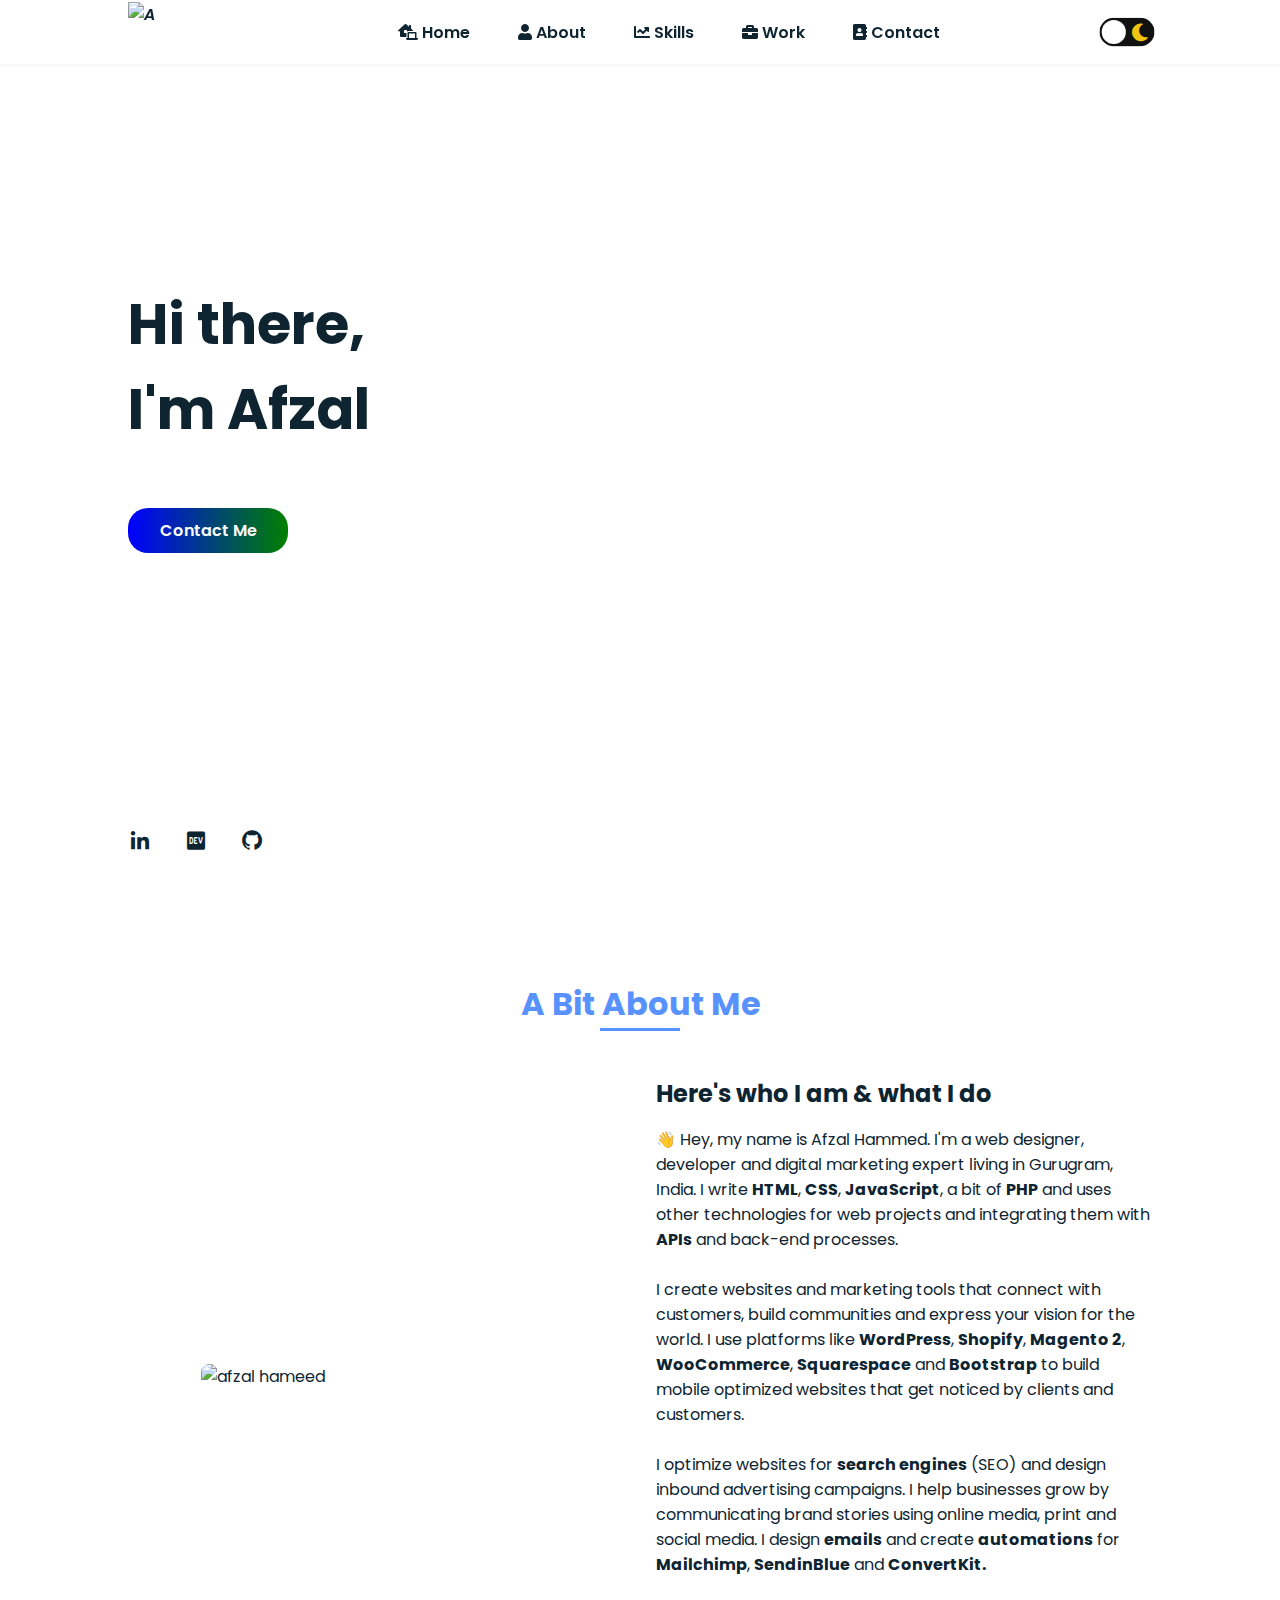
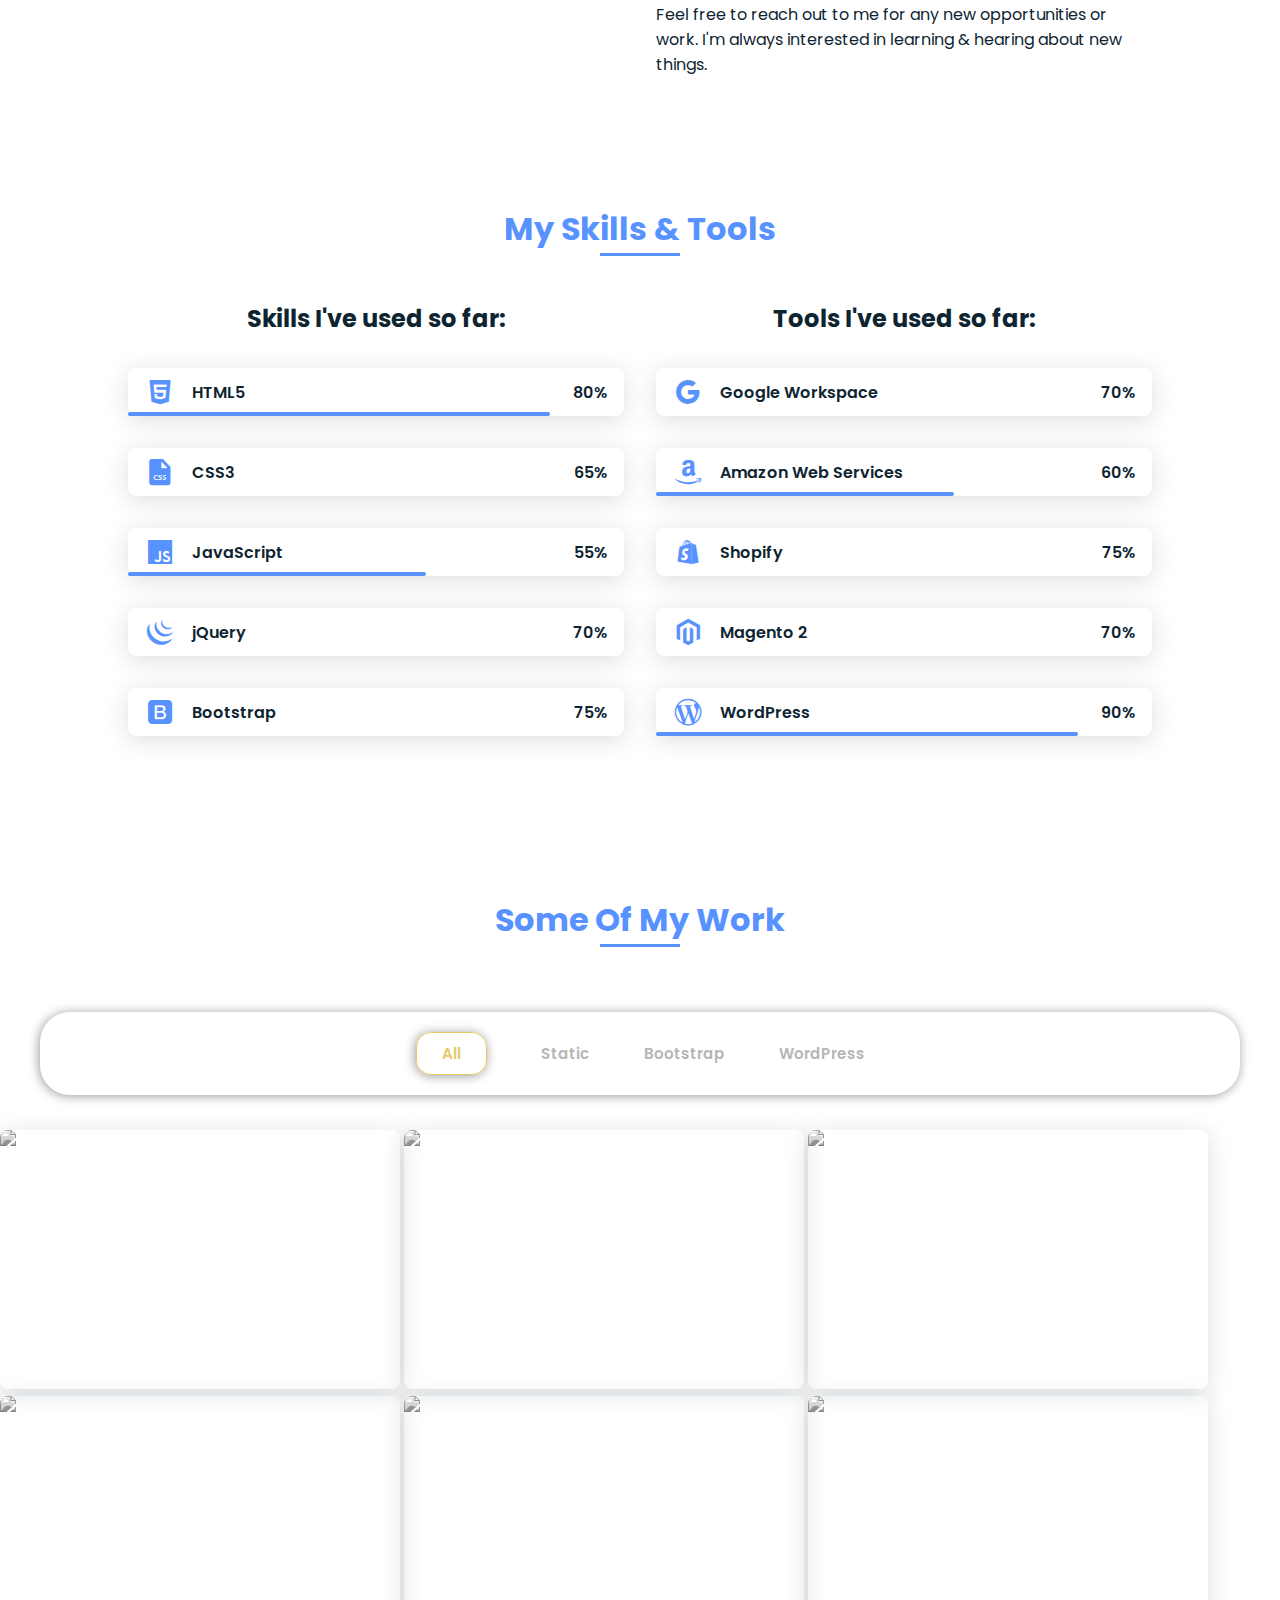
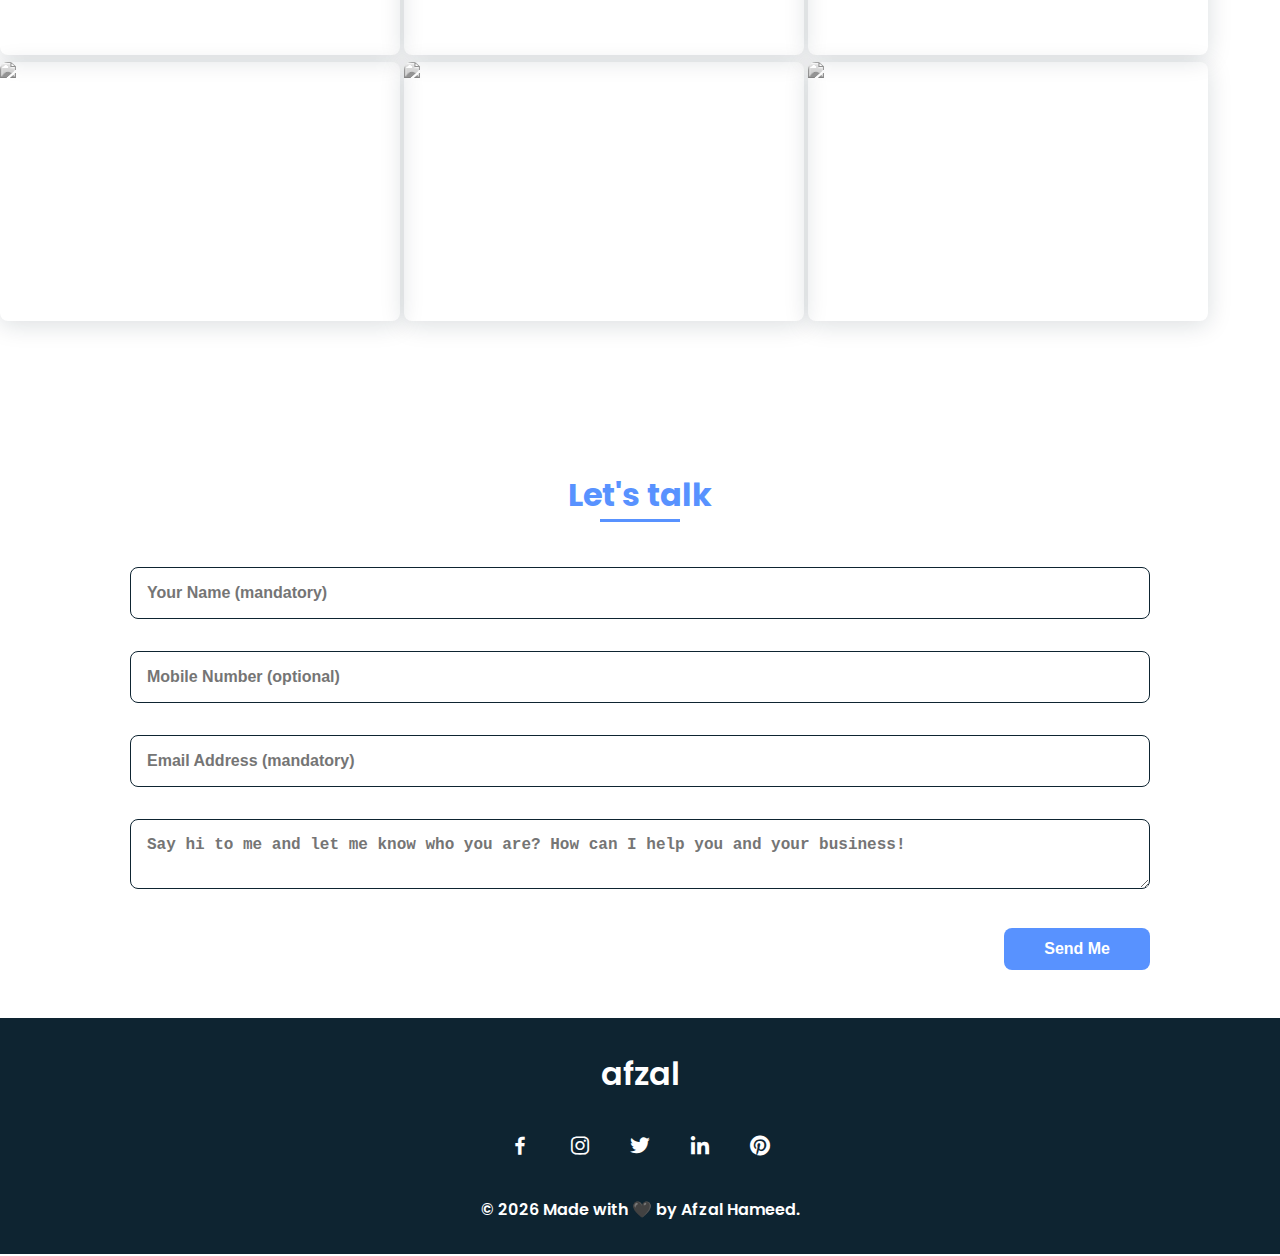
==== commit 49f24e69: "Update index.html" ====
--- a/index.html
+++ b/index.html
@@ -1,3 +1,4 @@
+<!DOCTYPE html>
 <html lang="en">
     <head>
         
@@ -77,7 +78,7 @@
         <header class="l-header">
             <nav class="nav bd-grid">
                 <div>
-                      <a class="nav__logo" href="/"><i> <img src="/assets/img/afzal-logo.png" alt="A" width="50px" height="50px"> </i></a>
+                      <a class="nav__logo" href="/"><i> <img src="/assets/img/afzal-logo.png" alt="A" width="60px" height="60px"> </i></a>
                 </div>
 
                 <div class="nav__menu" id="nav-menu">
@@ -87,14 +88,17 @@
                         <li class="nav__item"><a href="#skills" class="nav__link"><i class="fas fa-chart-line"></i> Skills</a></li>
                         <li class="nav__item"><a href="#work" class="nav__link"><i class="fas fa-briefcase"></i> Work</a></li>
                         <li class="nav__item"><a href="#contact" class="nav__link"><i class="fas fa-address-book"></i> Contact</a></li>
+                        
+                
                     </ul>
                 </div>
-		    <input type="checkbox" class="checkbox" id="chk" />
+                <input type="checkbox" class="checkbox" id="chk" />
                 <label class="label" for="chk">
+                    <i class="fas fa-sun"></i>
                     <i class="fas fa-moon"></i>
-                    <i class="fas fa-sun"></i>
                     <div class="ball"></div>
                 </label>
+                
 
                 <div class="nav__toggle" id="nav-toggle">
                     <i class='bx bx-menu'></i>
@@ -134,34 +138,46 @@
                     <div>
                         <h2 class="about__subtitle">Here's who I am & what I do</h2>
                         <p class="about__text"><align="justify">👋 Hey, my name is Afzal Hammed. I'm a web designer, developer and digital marketing expert living in Gurugram, India. I write <b>HTML</b>, <b>CSS</b>, <b>JavaScript</b>, a bit of <b>PHP</b> and uses other technologies for web projects and integrating them with <b>APIs</b> and back-end processes.</align></p>
-                        <br><p class="about__text"><align="justify">I create websites and marketing tools that connect with customers, build communities and express your vision for the world. I use platforms like <b>WordPress</b>, <b>Magento 2</b>, <b>Woo commerce</b>, <b>Shopify</b>, <b>Squarespace</b> and <b>Bootstrap</b> to build mobile optimized websites that get noticed by clients and customers.</align></p>
-                            <br><p class="about__text"><align="justify">I optimize websites for <b>search engines</b> (SEO) and design inbound advertising campaigns. I help businesses grow by communicating brand stories using online media, print and social media. I design <b>emails</b> and create <b>automations</b> for <b>Mailchimp</b>, <b>Mailerlite</b>, <b>SendinBlue</b> and <b>ConvertKit.</b></align></p>
-                            <br><p class="about__text"><align="justify">If you want to say "<b>Hi</b>" or "<b>Follow</b>" me on Social Media. I'm on <a href="https://www.facebook.com/iafzalhameed" class="home__social-icon"><i class='bx bxl-facebook'></i></a><a href="https://twitter.com/dev_afzal" class="home__social-icon"><i class='bx bxl-twitter'></i></a> <a href="https://www.instagram.com/dev.afzal/" class="home__social-icon"><i class='bx bxl-instagram'></i></a> mostly :)</align>
+                        <br><p class="about__text"><align="justify">I create websites and marketing tools that connect with customers, build communities and express your vision for the world. I use platforms like <b>WordPress</b>, <b>Shopify</b>, <b>Magento 2</b>, <b>WooCommerce</b>, <b>Squarespace</b> and <b>Bootstrap</b> to build mobile optimized websites that get noticed by clients and customers.</align></p>
+                            <br><p class="about__text"><align="justify">I optimize websites for <b>search engines</b> (SEO) and design inbound advertising campaigns. I help businesses grow by communicating brand stories using online media, print and social media. I design <b>emails</b> and create <b>automations</b> for <b>Mailchimp</b>, <b>SendinBlue</b> and <b>ConvertKit.</b></align></p>
+                            <br><p class="about__text"><align="justify">Feel free to reach out to me for any new opportunities or work. I'm always interested in learning & hearing about new things.</align>
                         </p>
                     </div>                                   
                 </div>
             </section>
             <!--===== SKILLS =====-->
             <section class="skills section" id="skills">
-		    <h2 class="section-title">Skills That Pay The Bills</h2>
+		    <h2 class="section-title">My Skills & Tools</h2>
 
                 <div class="skills__container bd-grid">          
                     <div>
-                <h2 class="skills__subtitle">My Skills</h2>
+                <h2 class="skills__subtitle">Skills I've used so far:</h2>
                         <p class="skills__text"></p>
                         <div class="skills__data">
                             <div class="skills__names">
                                 <i class='bx bxl-html5 skills__icon'></i>
-                                <span class="skills__name">HTML/CSS</span>
+                                <span class="skills__name">HTML5</span>
                             </div>
                             <div class="skills__bar skills__html">
                             </div>
                             <div>
-                                <span class="skills__percentage">85%</span>
+                                <span class="skills__percentage">80%</span>
                             </div>
                         </div>
                         <div class="skills__data">
                             <div class="skills__names">
+                                <i class='bx bxs-file-css skills__icon'></i>
+                                <span class="skills__name">CSS3</span>
+                            </div>
+                            <div class="skills__bar skills__cs">
+                                
+                            </div>
+                            <div>
+                                <span class="skills__percentage">65%</span>
+                            </div>
+                        </div>
+						<div class="skills__data">
+                            <div class="skills__names">
                                 <i class='bx bxl-javascript skills__icon'></i>
                                 <span class="skills__name">JavaScript</span>
                             </div>
@@ -169,7 +185,7 @@
                                 
                             </div>
                             <div>
-                                <span class="skills__percentage">60%</span>
+                                <span class="skills__percentage">55%</span>
                             </div>
                         </div>
 						<div class="skills__data">
@@ -177,55 +193,43 @@
                                 <i class='bx bxl-jquery skills__icon' ></i>
                                 <span class="skills__name">jQuery</span>
                             </div>
-                            <div class="skills__bar skills__jq">
-                                
-                            </div>
+                            <div class="skills__bar skills__cs">
+                               </div>
                             <div>
                                 <span class="skills__percentage">70%</span>
-                            </div>
-                        </div>
-						<div class="skills__data">
-                            <div class="skills__names">
-                                <i class='bx bxl-shopify skills__icon' ></i>
-                                <span class="skills__name">Shopify</span>
-                            </div>
-                            <div class="skills__bar skills__shopify">
-                               </div>
-                            <div>
-                                <span class="skills__percentage">80%</span>
                             </div>
                         </div>	
                         <div class="skills__data">
                             <div class="skills__names">
-                                <i class='bx bxl-wordpress skills__icon'></i>
-                                <span class="skills__name">WordPress</span>
-                            </div>
-                            <div class="skills__bar skills__wp">
+                                <i class='bx bxl-bootstrap skills__icon'></i>
+                                <span class="skills__name">Bootstrap</span>
+                            </div>
+                            <div class="skills__bar skills__bs">
                             </div>
                             <div>
-                                <span class="skills__percentage">95%</span>
+                                <span class="skills__percentage">75%</span>
                             </div>
                         </div>
                     </div>                    
                     <div>     
                         
-                            <h2 class="skills__subtitle">My Skills</h2>
+                            <h2 class="skills__subtitle">Tools I've used so far:</h2>
                                     <p class="skills__text"></p>
                                     <div class="skills__data">
                                         <div class="skills__names">
-                                            <i class='bx bxl-html5 skills__icon'></i>
-                                            <span class="skills__name">HTML/CSS</span>
-                                        </div>
-                                        <div class="skills__bar skills__html">
+                                            <i class='bx bxl-google skills__icon'></i>
+                                            <span class="skills__name">Google Workspace</span>
+                                        </div>
+                                        <div class="skills__bar skills__bs">
                                         </div>
                                         <div>
-                                            <span class="skills__percentage">85%</span>
+                                            <span class="skills__percentage">70%</span>
                                         </div>
                                     </div>
                                     <div class="skills__data">
                                         <div class="skills__names">
-                                            <i class='bx bxl-javascript skills__icon'></i>
-                                            <span class="skills__name">JavaScript</span>
+                                            <i class='bx bxl-amazon skills__icon'></i>
+                                            <span class="skills__name">Amazon Web Services</span>
                                         </div>
                                         <div class="skills__bar skills__js">
                                             
@@ -234,38 +238,39 @@
                                             <span class="skills__percentage">60%</span>
                                         </div>
                                     </div>
-                                    <div class="skills__data">
-                                        <div class="skills__names">
-                                            <i class='bx bxl-jquery skills__icon' ></i>
-                                            <span class="skills__name">jQuery</span>
-                                        </div>
-                                        <div class="skills__bar skills__jq">
-                                            
-                                        </div>
-                                        <div>
-                                            <span class="skills__percentage">70%</span>
-                                        </div>
-                                    </div>
+                                    
                                     <div class="skills__data">
                                         <div class="skills__names">
                                             <i class='bx bxl-shopify skills__icon' ></i>
                                             <span class="skills__name">Shopify</span>
                                         </div>
-                                        <div class="skills__bar skills__shopify">
+                                        <div class="skills__bar skills__bs">
                                            </div>
                                         <div>
-                                            <span class="skills__percentage">80%</span>
+                                            <span class="skills__percentage">75%</span>
                                         </div>
                                     </div>	
                                     <div class="skills__data">
                                         <div class="skills__names">
-                                            <i class='bx bxl-wordpress skills__icon'></i>
+                                            <i class='bx bxl-magento skills__icon'></i>
+                                            <span class="skills__name">Magento 2</span>
+                                        </div>
+                                        <div class="skills__bar skills__cs">
+                                        </div>
+                                        <div>
+                                            <span class="skills__percentage">70%</span>
+                                        </div>
+                                    </div>
+                                    <div class="skills__data">
+                                        <div class="skills__names">
+                                            <i class='bx bxl-wordpress skills__icon' ></i>
                                             <span class="skills__name">WordPress</span>
                                         </div>
-                                        <div class="skills__bar skills__wp">
+                                        <div class="skills__bar skills__html">
+                                            
                                         </div>
                                         <div>
-                                            <span class="skills__percentage">95%</span>
+                                            <span class="skills__percentage">90%</span>
                                         </div>
                                     </div>
                                 </div> 
@@ -282,7 +287,7 @@
             <div class="filters filter-button-group">
                 <ul>
                     <li class="active"><a href="javascript:void(0);" data-filter="*">All</a></li>
-                <li><a href="javascript:void(0);" data-filter="hand-code">Hand Coded</a></li>
+                <li><a href="javascript:void(0);" data-filter="hand-code">Static</a></li>
                     <li><a href="javascript:void(0);" data-filter="bootstrap">Bootstrap</a></li>
                 <li><a href="javascript:void(0);" data-filter="wordpress">WordPress</a></li>
                 </ul>
@@ -293,7 +298,7 @@
                     <a class="popupimg" href="/assets/img/productpalace.jpg">
                     <img src="/assets/img/productpalace.jpg">
                     </a>
-                    <div class="overlay">productpalace.in</div>
+                    <div class="overlay">Product Palace</div>
                     </div>
                     
                     
@@ -301,56 +306,56 @@
                     <a class="popupimg" href="/assets/img/thevasantvalley.jpg">
                     <img src="/assets/img/thevasantvalley.jpg">
                     </a>
-                    <div class="overlay">thevasantvalley.com</div>
+                    <div class="overlay">The Vasant Valley</div>
                     </div>
                       
                     <div class="grid-item work__img" data-filter="wordpress">
                     <a class="popupimg" href="/assets/img/leloleads.jpg">
                     <img src="/assets/img/leloleads.jpg">
                     </a>
-                    <div class="overlay">leloleads.com</div>
+                    <div class="overlay">Lelo Leads</div>
                     </div>
 			
 			<div class="grid-item work__img" data-filter="bootstrap">
                     <a class="popupimg" href="/assets/img/medicio-bootstrap.jpg">
                     <img src="/assets/img/medicio-bootstrap.jpg">
                     </a>
-                    <div class="overlay">medicio bootstrap</div>
+                    <div class="overlay">Medicio</div>
                     </div>
 			
 			<div class="grid-item work__img" data-filter="hand-code">
                     <a class="popupimg" href="/assets/img/nest-scout.jpg">
                     <img src="/assets/img/nest-scout.jpg">
                     </a>
-                    <div class="overlay">nest-scout.com</div>
+                    <div class="overlay">Nest Scout</div>
                     </div>
 			
 			<div class="grid-item work__img" data-filter="bootstrap">
                     <a class="popupimg" href="/assets/img/mentor-bootstrap.jpg">
                     <img src="/assets/img/mentor-bootstrap.jpg">
                     </a>
-                    <div class="overlay">mentor bootstrap</div>
+                    <div class="overlay">Mentor</div>
                     </div>
 			
 			<div class="grid-item work__img" data-filter="wordpress">
                     <a class="popupimg" href="/assets/img/luxuryassets.jpg">
                     <img src="/assets/img/luxuryassets.jpg">
                     </a>
-                    <div class="overlay">luxuryassets.com</div>
+                    <div class="overlay">luxury Assets</div>
                     </div>
 			
 			<div class="grid-item work__img" data-filter="bootstrap">
                     <a class="popupimg" href="/assets/img/arsha-bootstrap.jpg">
                     <img src="/assets/img/arsha-bootstrap.jpg">
                     </a>
-                    <div class="overlay">arsha bootstrap</div>
+                    <div class="overlay">Arsha</div>
                     </div>
 			
 			<div class="grid-item work__img" data-filter="hand-code">
                     <a class="popupimg" href="/assets/img/mra.jpg">
                     <img src="/assets/img/mra.jpg">
                     </a>
-                    <div class="overlay">realestate associates</div>
+                    <div class="overlay">Realestate Associates</div>
                     </div>
             </div>
                 
@@ -375,11 +380,11 @@
                 <div class="contact__container bd-grid">
                    <form class="contact-form" action="https://formsubmit.co/afzalpixel@gmail.com" method="post">
                         <input type="hidden" name="_subject" value="Yo, you got a mail:" >
-                        <input type="text" name="name" placeholder="Your Name (required)" class="contact__input" required>
+                        <input type="text" name="name" placeholder="Your Name (mandatory)" class="contact__input" required>
                         <input type="text" name="phone" placeholder="Mobile Number (optional)" class="contact__input" >
-                        <input type="mail" name="mail" placeholder="Email Address (required)" class="contact__input" required>
+                        <input type="mail" name="mail" placeholder="Email Address (mandatory)" class="contact__input" required>
                         <input type="hidden" name="_next" value="https://afzal-cv.netlify.app/thanks.html">
-                        <textarea name="message" placeholder="Say Hi! & Let me know how can I help you and your business!" class="contact__input"></textarea>
+                        <textarea name="message" placeholder="Say hi to me and let me know who you are? How can I help you and your business!" class="contact__input"></textarea>
                         <input type="hidden" name="_captcha" value="false" >
                         <div class="g-recaptcha" data-sitekey="6LcCh78aAAAAAPTROiAy22r3FOxL_BOyO7A-qrOj"></div>
                         <input type="submit" name="submit" value="Send Me" class="contact__button button"> 
@@ -398,7 +403,7 @@
                 <a href="https://www.linkedin.com/in/iafzalhameed/" class="footer__icon"><i class='bx bxl-linkedin' ></i></a>
                 <a href="https://pinterest.com/mister_afzal/" class="footer__icon"><i class='bx bxl-pinterest' ></i></a>
             </div>
-            <p>&#169; Since 1994 - All Right Reserved.</p>
+            <p>© <script>document.write(new Date().getFullYear());</script> Made with &#128420; by Afzal Hameed.</p>
         </footer>
         <!--===== SCROLL REVEAL =====-->
         <script src="https://unpkg.com/scrollreveal"></script>
--- a/assets/css/styles.css
+++ b/assets/css/styles.css
@@ -542,7 +542,7 @@
 .contact a {
   width: 160px;
   background: linear-gradient(to right, blue, green);
-  padding: 15px 15px;
+  padding: 10px 10px;
   text-decoration: none;
   text-align: center;
   color: #ffffff;
@@ -706,10 +706,6 @@
     right: 0;
   }
   
-  
-  
-  
-  
   .overlay {
     position: absolute; 
     bottom: 0; 
@@ -729,34 +725,68 @@
     opacity: 1;
   }
   
-
-/* Clients Logo Slider */
-
-.section-padding{
-  padding: 20px 0;
-  }
-  .brand-carousel {
-  background: aliceblue;
-  margin-top: 2%;
-  }
-  .owl-dots {
-  text-align: center;
-  margin-top: 2%;
-  }
-  .owl-dot {
-  display: inline-block;
-  height: 15px !important;
-  width: 15px !important;
-  background-color: #878787 !important;
-  opacity: 0.8;
-  border-radius: 50%;
-  margin: 0 5px;
-  }
-  .owl-dot.active {
-  background-color: #000 !important;
-  }
-  single-logo {
-    transition: 1s;
+ 
+  /* DARK MODE */
+  body.dark {
+    background: #7681a1;
+  }
+ 
+  
+  .checkbox {
+    opacity: 0;
+    position: absolute;
+  }
+  
+  .label {
+    background-color: #111;
+    border-radius: 50px;
     cursor: pointer;
-  }
-  
+    display: flex;
+    align-items: center;
+    justify-content: space-between;
+    padding: 5px;
+    position: relative;
+    height: 26px;
+    width: 50px;
+    transform: scale(1.1);
+    
+  }
+  
+  .label .ball {
+    background-color: #fff;
+    border-radius: 50%;
+    position: absolute;
+    top: 2px;
+    left: 2px;
+    height: 22px;
+    width: 22px;
+    transform: translateX(0px);
+    transition: transform 0.2s linear;
+  }
+  
+  .checkbox:checked + .label .ball {
+    transform: translateX(24px);
+  }
+  
+  
+  .fa-moon {
+    color: #f1c40f;
+  }
+  
+  .fa-sun {
+    color: #f39c12;
+  }
+  
+  
+  @media screen and (max-width: 480px) {
+  
+    .social-panel-container.visible {
+      transform: translateX(0px);
+    }
+    
+    .floating-btn {
+      right: 10px;
+    }
+  }
+
+
